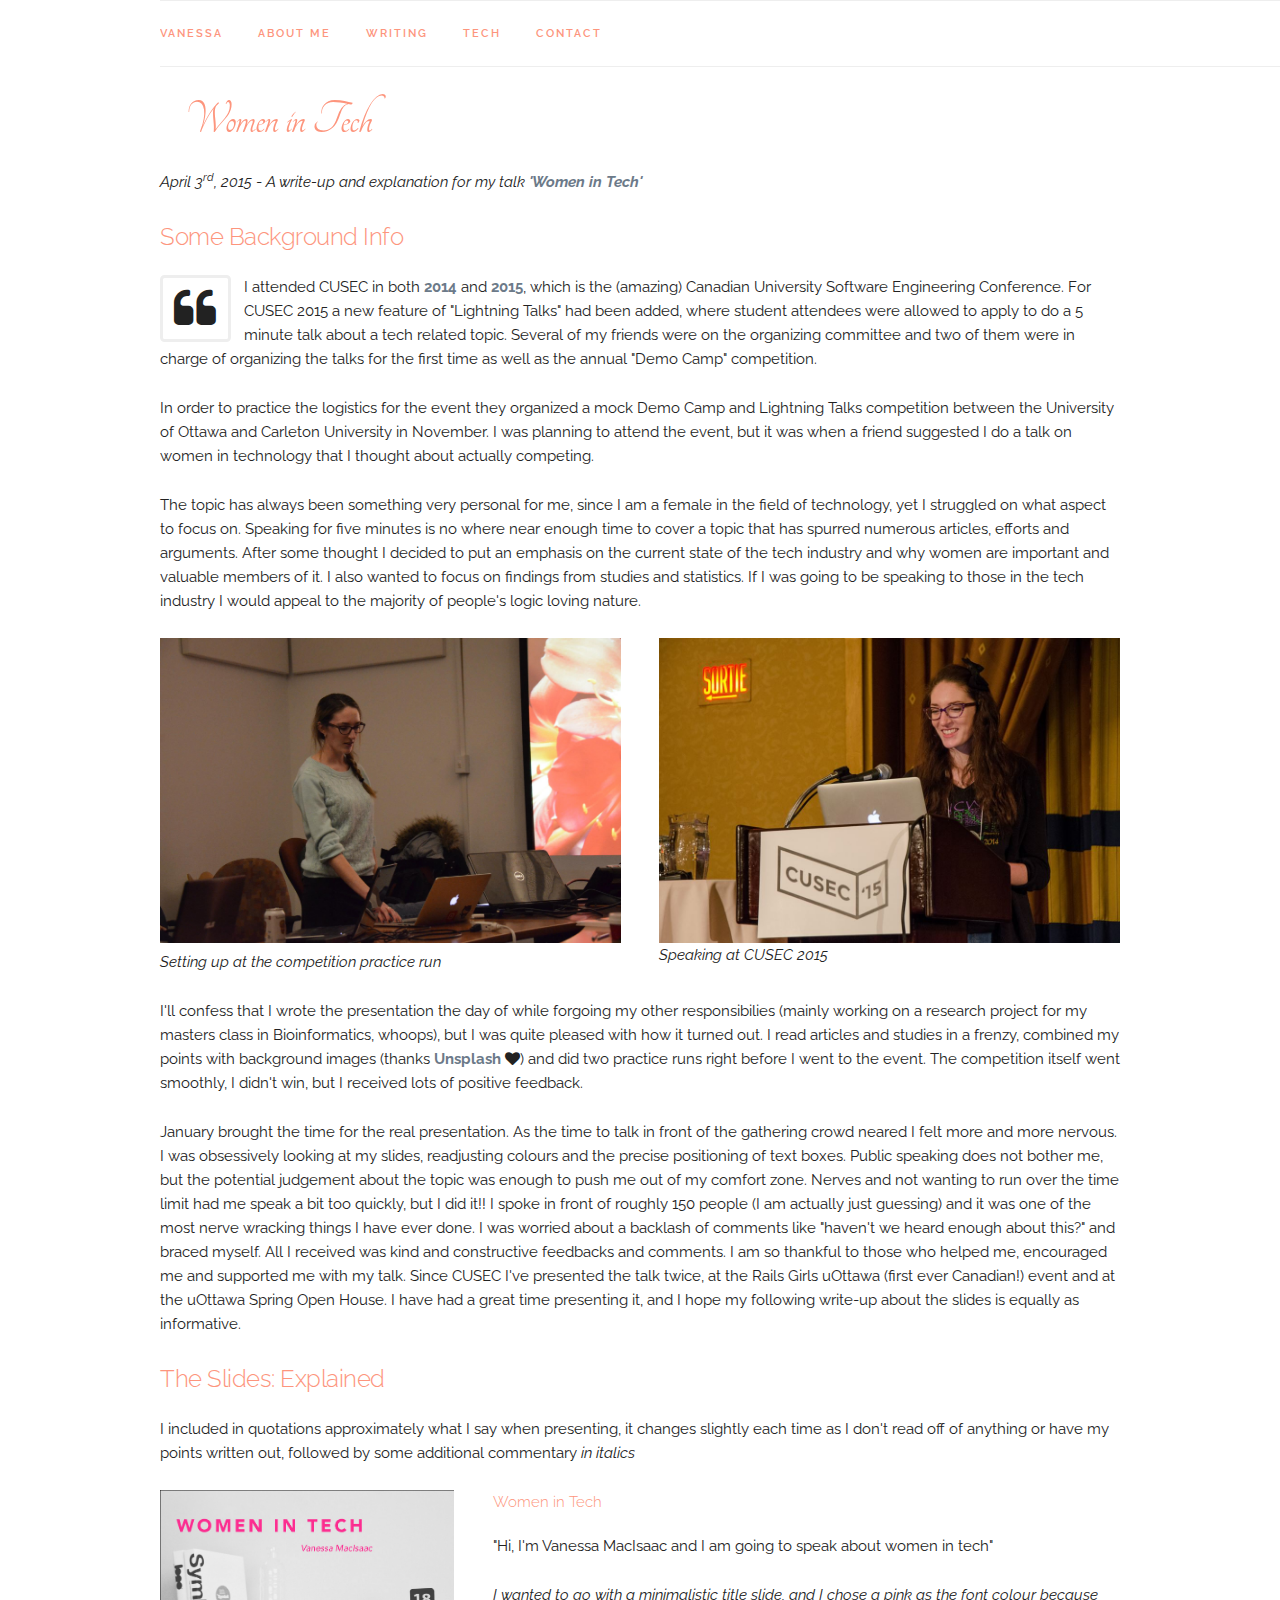
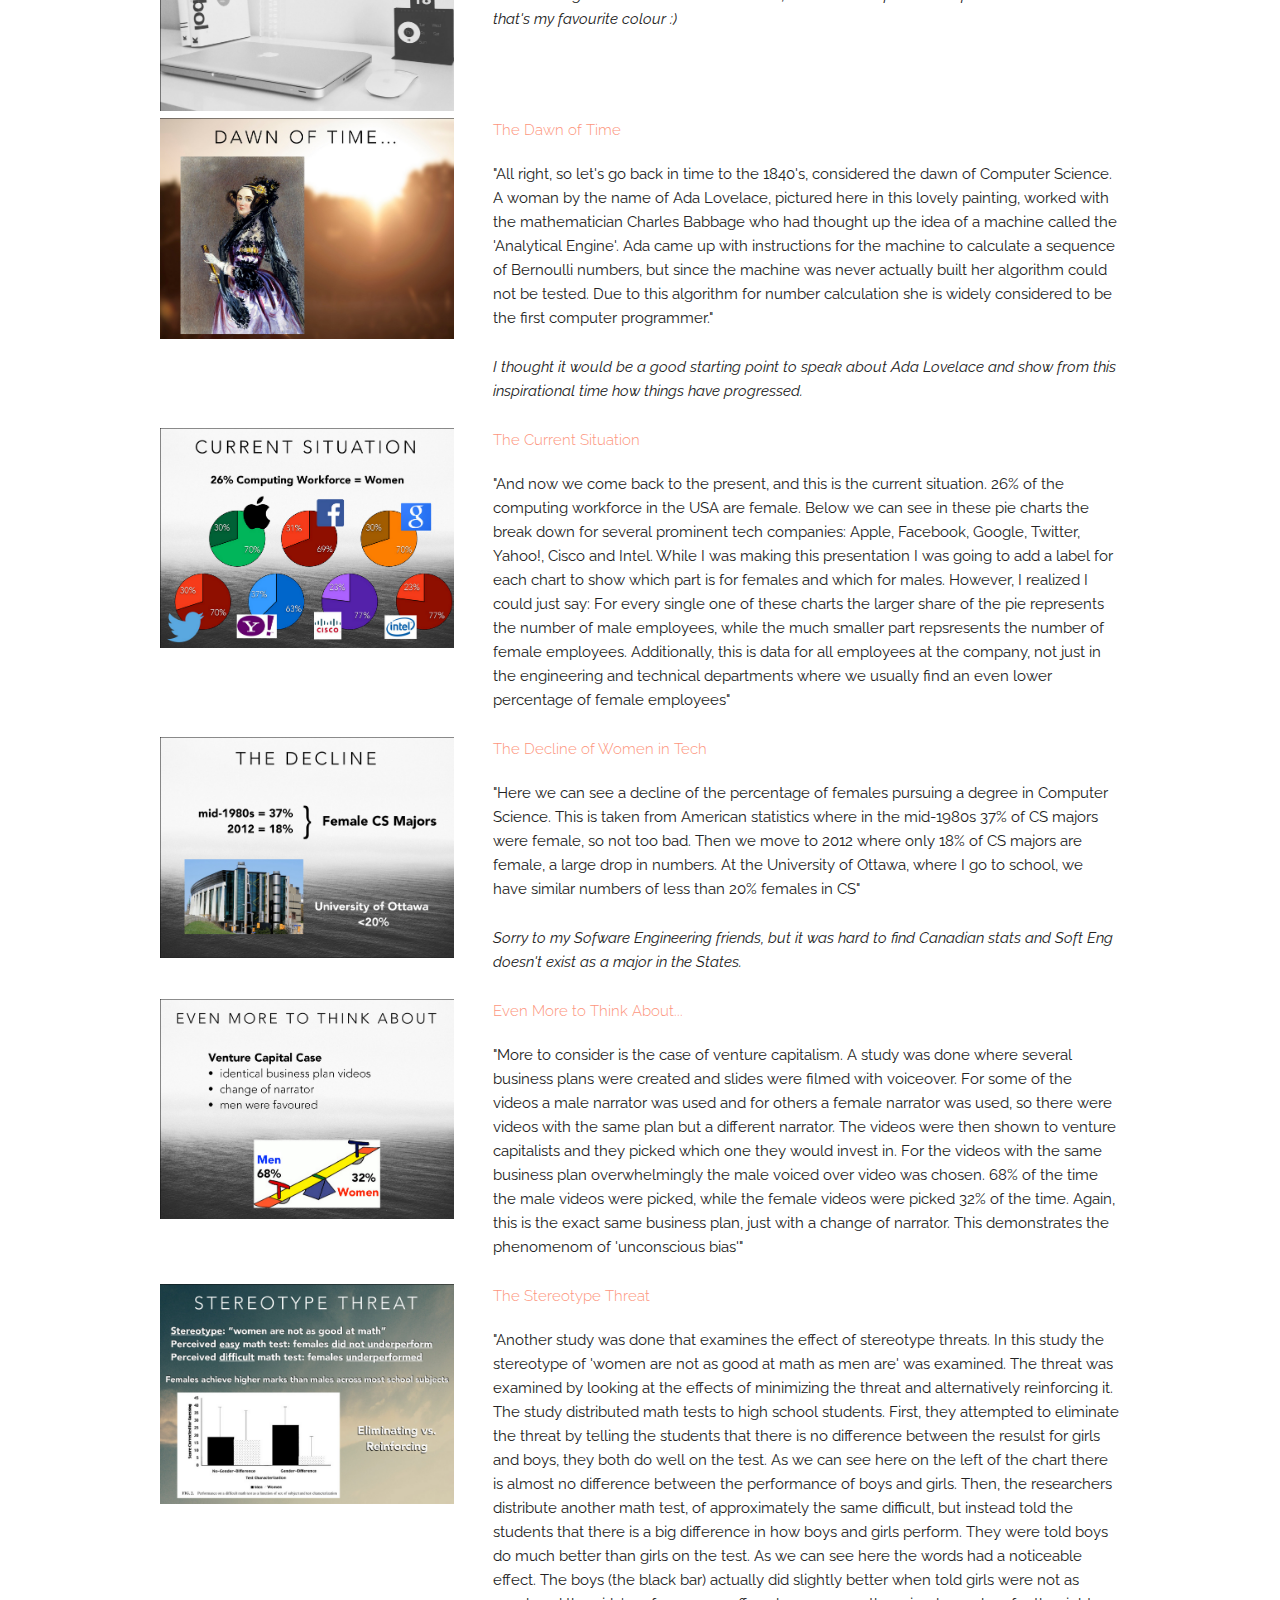
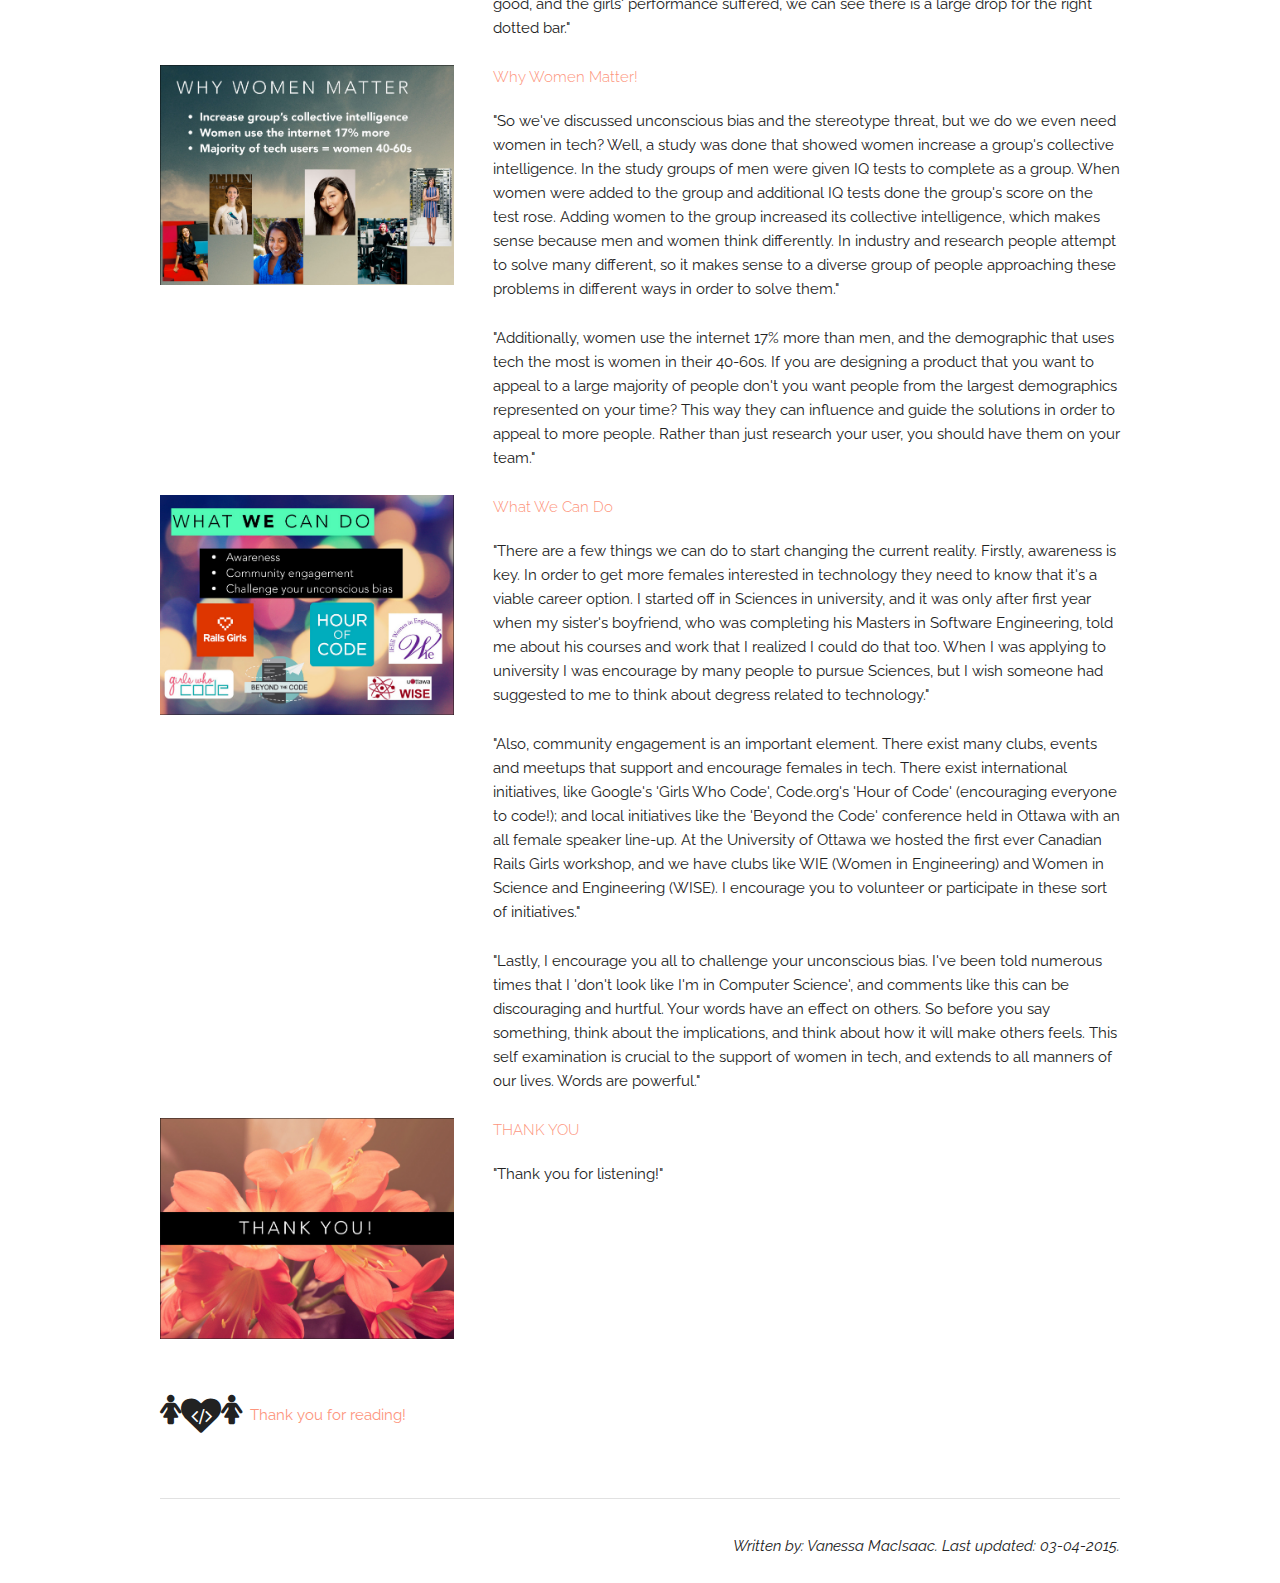
==== wit.html @ 62bf5412 "trying to fix menu links from wit page" ====
<!DOCTYPE html>
<html lang="en">
<head>

  <!-- Basic Page Needs
  –––––––––––––––––––––––––––––––––––––––––––––––––– -->
  <meta charset="utf-8">
  <title>Post: Women in Tech</title>
  <meta name="description" content="Personal website of Vanessa MacIsaac">
  <meta name="author" content="Vanessa MacIsaac">

  <!-- Mobile Specific Metas
  –––––––––––––––––––––––––––––––––––––––––––––––––– -->
  <meta name="viewport" content="width=device-width, initial-scale=1">

  <!-- FONT
  –––––––––––––––––––––––––––––––––––––––––––––––––– -->
  <link href="//fonts.googleapis.com/css?family=Raleway:400,300,600" rel="stylesheet" type="text/css">
  <link rel="stylesheet" type="text/css" href="http://fonts.googleapis.com/css?family=Tangerine">
  <link href="font-awesome/css/font-awesome.min.css" rel="stylesheet" type="text/css">

  <!-- CSS
  –––––––––––––––––––––––––––––––––––––––––––––––––– -->
  <link rel="stylesheet" href="css/normalize.css">
  <link rel="stylesheet" href="css/skeleton.css">
  <link rel="stylesheet" href="css/styles.css">

  <!-- Favicon
  –––––––––––––––––––––––––––––––––––––––––––––––––– -->
  <link rel="icon" type="image/png" href="images/favicon.png">

</head>
<body>

  <!-- Primary Page Layout
  –––––––––––––––––––––––––––––––––––––––––––––––––– -->
  <div class="container">
    <nav class="navbar" class="container">
        <ul class="navbar-list">
          <li class="navbar-item"><a class="navbar-link" href="#Vanessa">Vanessa</a></li>
          <li class="navbar-item"><a class="navbar-link" href="index.html#About-Me">About Me</a></li>
          <li class="navbar-item"><a class="navbar-link" href="index.html#Writing">Writing</a></li>
          <li class="navbar-item"><a class="navbar-link" href="index.html#Tech">Tech</a></li>
          <li class="navbar-item"><a class="navbar-link" href="index.html#Contact">Contact</a></li>
        </ul>
    </nav>

    <div class="container-blog-title" id="Vanessa">
      
      <br><hr>
      <div class="vanessa-text" >
      <h1>Women in Tech &nbsp; </h1>
    </div>
  </div>
  <div>
    <p><i>April 3<sup>rd</sup>, 2015</i> - <i>A write-up and explanation for my talk <b><a href="https://speakerdeck.com/vanessaj/women-in-tech">'Women in Tech'</a></b></i></p>
      <h5 class="lpink">Some Background Info</h5>
      <p><i class="fa fa-quote-left fa-3x pull-left fa-border"></i>I attended  CUSEC in both <b><a href="http://2014.cusec.net/">2014</a></b> and <b><a href="http://2015.cusec.net/">2015</a></b>, which is the (amazing) Canadian University Software Engineering Conference. For CUSEC 2015 a new feature of "Lightning Talks" had been added, where student attendees were allowed to apply to do a 5 minute talk about a tech related topic. Several of my friends were on the organizing committee and two of them were in charge of organizing the talks for the first time as well as the annual "Demo Camp" competition.  
      </p>
      <p>
        In order to practice the logistics for the event they organized a mock Demo Camp and Lightning Talks competition between the University of Ottawa and Carleton University in November. I was planning to attend the event, but it was when a friend suggested I do a talk on women in technology that I thought about actually competing. 
      </p>
      <p>
        The topic has always been something very personal for me, since I am a female in the field of technology, yet I struggled on what aspect to focus on. Speaking for five minutes is no where near enough time to cover a topic that has spurred numerous articles, efforts and arguments. After some thought I decided to put an emphasis on the current state of the tech industry and why women are important and valuable members of it. I also wanted to focus on findings from studies and statistics. If I was going to be speaking to those in the tech industry I would appeal to the majority of people's logic loving nature.
      </p>
      <div class="row">
        <div class="six columns"><img src="images/wit/demo.jpg" alt="Vanessa speaking at Demo Camp Practice run" width="100%"/><p>
          <i>Setting up at the competition practice run</i></p></div>
        <div class="six columns"><img class="u-pull-right" src="images/wit/cusec.jpg" alt="Vanessa speaking at CUSEC 2015" width="100%"/><p><i>Speaking at CUSEC 2015</i></p></div>
      </div>
      <p>
        I'll confess that I wrote the presentation the day of while forgoing my other responsibilies (mainly working on a research project for my masters class in Bioinformatics, whoops), but I was quite pleased with how it turned out. I read articles and studies in a frenzy, combined my points with background images (thanks <b><a href="https://unsplash.com/">Unsplash</a></b> <i class="fa fa-heart"></i>) and did two practice runs right before I went to the event. The competition itself went smoothly, I didn't win, but I received lots of positive feedback.
      </p>
      <p>
        January brought the time for the real presentation. As the time to talk in front of the gathering crowd neared I felt more and more nervous. I was obsessively looking at my slides, readjusting colours and the precise positioning of text boxes. Public speaking does not bother me, but the potential judgement about the topic was enough to push me out of my comfort zone. Nerves and not wanting to run over the time limit had me speak a bit too quickly, but I did it!! I spoke in front of roughly 150 people (I am actually just guessing) and it was one of the most nerve wracking things I have ever done. I was worried about a backlash of comments like "haven't we heard enough about this?" and braced myself. All I received was kind and constructive feedbacks and comments. I am so thankful to those who helped me, encouraged me and supported me with my talk. Since CUSEC I've presented the talk twice, at the Rails Girls uOttawa (first ever Canadian!) event and at the uOttawa Spring Open House. I have had a great time presenting it, and I hope my following write-up about the slides is equally as informative.   
      </p>
      
      <h5 class="lpink">The Slides: Explained</h5>
      <p>I included in quotations approximately what I say when presenting, it changes slightly each time as I don't read off of anything or have my points written out, followed by some additional commentary <i>in italics</i></p>
      <div class="row">
        <div class="four columns"><img src="images/wit/slide-1.png" alt="Title Slide" width="100%"/></div>
        <div class="eight columns">
          <h6 class="lpink">Women in Tech</h6>
          <p>"Hi, I'm Vanessa MacIsaac and I am going to speak about women in tech"</p>
          <p><i>I wanted to go with a minimalistic title slide, and I chose a pink as the font colour because that's my favourite colour :)</i></p>
        </div>
      </div>

      <div class="row">
        <div class="four columns"><img src="images/wit/slide-2.png" alt="Ada Lovelace in front of a sunrise" width="100%"/></div>
        <div class="eight columns">
          <h6 class="lpink">The Dawn of Time</h6>
          <p>"All right, so let's go back in time to the 1840's, considered the dawn of Computer Science. A woman by the name of Ada Lovelace, pictured here in this lovely painting, worked with the mathematician Charles Babbage who had thought up the idea of a machine called the 'Analytical Engine'. Ada came up with instructions for the machine to calculate a sequence of Bernoulli numbers, but since the machine was never actually built her algorithm could not be tested. Due to this algorithm for number calculation she is widely considered to be the first computer programmer."</p>
          <p><i>I thought it would be a good starting point to speak about Ada Lovelace and show from this inspirational time how things have progressed.</i></p>
        </div>
      </div>

      <div class="row">
        <div class="four columns"><img src="images/wit/slide-3.png" alt="The Current Situation of Women in Tech" width="100%"/></div>
        <div class="eight columns">
          <h6 class="lpink">The Current Situation</h6>
          <p>"And now we come back to the present, and this is the current situation. 26% of the computing workforce in the USA are female. Below we can see in these pie charts the break down for several prominent tech companies: Apple, Facebook, Google, Twitter, Yahoo!, Cisco and Intel. While I was making this presentation I was going to add a label for each chart to show which part is for females and which for males. However, I realized I could just say: For every single one of these charts the larger share of the pie represents the number of male employees, while the much smaller part repsresents the number of female employees. Additionally, this is data for all employees at the company, not just in the engineering and technical departments where we usually find an even lower percentage of female employees"</p>
        </div>
      </div>

      <div class="row">
        <div class="four columns"><img src="images/wit/slide-4.png" alt="The Decline of Women in Tech" width="100%"/></div>
        <div class="eight columns">
          <h6 class="lpink">The Decline of Women in Tech</h6>
          <p>"Here we can see a decline of the percentage of females pursuing a degree in Computer Science. This is taken from American statistics where in the mid-1980s 37% of CS majors were female, so not too bad. Then we move to 2012 where only 18% of CS majors are female, a large drop in numbers. At the University of Ottawa, where I go to school, we have similar numbers of less than 20% females in CS"</p>
          <p><i>Sorry to my Sofware Engineering friends, but it was hard to find Canadian stats and Soft Eng doesn't exist as a major in the States.</i></p>
        </div>
      </div>

      <div class="row">
        <div class="four columns"><img src="images/wit/slide-5.png" alt="Even More to Think About: Venture Capitalism" width="100%"/></div>
        <div class="eight columns">
          <h6 class="lpink">Even More to Think About...</h6>
          <p>"More to consider is the case of venture capitalism. A study was done where several business plans were created and slides were filmed with voiceover. For some of the videos a male narrator was used and for others a female narrator was used, so there were videos with the same plan but a different narrator. The videos were then shown to venture capitalists and they picked which one they would invest in. For the videos with the same business plan overwhelmingly the male voiced over video was chosen. 68% of the time the male videos were picked, while the female videos were picked 32% of the time. Again, this is the exact same business plan, just with a change of narrator. This demonstrates the phenomenom of 'unconscious bias'"</p>
        </div>
      </div>

      <div class="row">
        <div class="four columns"><img src="images/wit/slide-6.png" alt="Stereotype Threat Study" width="100%"/></div>
        <div class="eight columns">
          <h6 class="lpink">The Stereotype Threat</h6>
          <p>"Another study was done that examines the effect of stereotype threats. In this study the stereotype of 'women are not as good at math as men are' was examined. The threat was examined by looking at the effects of minimizing the threat and alternatively reinforcing it. The study distributed math tests to high school students. First, they attempted to eliminate the threat by telling the students that there is no difference between the resulst for girls and boys, they both do well on the test. As we can see here on the left of the chart there is almost no difference between the performance of boys and girls. Then, the researchers distribute another math test, of approximately the same difficult, but instead told the students that there is a big difference in how boys and girls perform. They were told boys do much better than girls on the test. As we can see here the words had a noticeable effect. The boys (the black bar) actually did slightly better when told girls were not as good, and the girls' performance suffered, we can see there is a large drop for the right dotted bar."</p>
        </div>
      </div>

      <div class="row">
        <div class="four columns"><img src="images/wit/slide-7.png" alt="Why Women Matter" width="100%"/></div>
        <div class="eight columns">
          <h6 class="lpink">Why Women Matter!</h6>
          <p>"So we've discussed unconscious bias and the stereotype threat, but we do we even need women in tech? Well, a study was done that showed women increase a group's collective intelligence. In the study groups of men were given IQ tests to complete as a group. When women were added to the group and additional IQ tests done the group's score on the test rose. Adding women to the group increased its collective intelligence, which makes sense because men and women think differently. In industry and research people attempt to solve many different, so it makes sense to a diverse group of people approaching these problems in different ways in order to solve them."</p>
          <p>"Additionally, women use the internet 17% more than men, and the demographic that uses tech the most is women in their 40-60s. If you are designing a product that you want to appeal to a large majority of people don't you want people from the largest demographics represented on your time? This way they can influence and guide the solutions in order to appeal to more people. Rather than just research your user, you should have them on your team."</p>
        </div>
      </div>

      <div class="row">
        <div class="four columns"><img src="images/wit/slide-8.png" alt="What We Can Do" width="100%"/></div>
        <div class="eight columns">
          <h6 class="lpink">What We Can Do</h6>
          <p>"There are a few things we can do to start changing the current reality. Firstly, awareness is key. In order to get more females interested in technology they need to know that it's a viable career option. I started off in Sciences in university, and it was only after first year when my sister's boyfriend, who was completing his Masters in Software Engineering, told me about his courses and work that I realized I could do that too. When I was applying to university I was encourage by many people to pursue Sciences, but I wish someone had suggested to me to think about degress related to technology."</p>
          <p>"Also, community engagement is an important element. There exist many clubs, events and meetups that support and encourage females in tech. There exist international initiatives, like Google's 'Girls Who Code', Code.org's 'Hour of Code' (encouraging everyone to code!); and local initiatives like the 'Beyond the Code' conference held in Ottawa with an all female speaker line-up. At the University of Ottawa we hosted the first ever Canadian Rails Girls workshop, and we have clubs like WIE (Women in Engineering) and Women in Science and Engineering (WISE). I encourage you to volunteer or participate in these sort of initiatives."</p>
          <p>"Lastly, I encourage you all to challenge your unconscious bias. I've been told numerous times that I 'don't look like I'm in Computer Science', and comments like this can be discouraging and hurtful. Your words have an effect on others. So before you say something, think about the implications, and think about how it will make others feels. This self examination is crucial to the support of women in tech, and extends to all manners of our lives. Words are powerful."</p>
        </div>
      </div>

      <div class="row">
        <div class="four columns"><img src="images/wit/slide-9.png" alt="Title Slide" width="100%"/></div>
        <div class="eight columns">
          <h6 class="lpink">THANK YOU</h6>
          <p>"Thank you for listening!"</p>
        </div>
      </div>
    </div>
    <p>&nbsp;</p>
    <div class="u-pull-left">
    <p><i class="fa fa-female fa-2x"></i><span class="fa-stack fa-lg">
      <i class="fa fa-heart fa-stack-2x"></i>
      <i class="fa fa-code fa-stack-1x fa-inverse"></i>
    </span><i class="fa fa-female fa-2x"></i>
    &nbsp;<span class="lpink">Thank you for reading!</span>
    
  </p></div>

  <p>&nbsp;</p><p>&nbsp;</p>
  <hr>

    <div class="u-pull-right">
        <p><i>Written by: Vanessa MacIsaac. Last updated: 03-04-2015.</i></p>
    </div>
  </div>

<!-- End Document
  –––––––––––––––––––––––––––––––––––––––––––––––––– -->
</body>
</html>
---- css/skeleton.css ----
/*
* Skeleton V2.0.4
* Copyright 2014, Dave Gamache
* www.getskeleton.com
* Free to use under the MIT license.
* http://www.opensource.org/licenses/mit-license.php
* 12/29/2014
*/


/* Table of contents
––––––––––––––––––––––––––––––––––––––––––––––––––
- Grid
- Base Styles
- Typography
- Links
- Buttons
- Forms
- Lists
- Code
- Tables
- Spacing
- Utilities
- Clearing
- Media Queries
*/


/* Grid
–––––––––––––––––––––––––––––––––––––––––––––––––– */
.container {
  position: relative;
  width: 100%;
  max-width: 960px;
  margin: 0 auto;
  padding: 0 20px;
  box-sizing: border-box; }
.column,
.columns {
  width: 100%;
  float: left;
  box-sizing: border-box; }

/* For devices larger than 400px */
@media (min-width: 400px) {
  .container {
    width: 85%;
    padding: 0; }
}

/* For devices larger than 550px */
@media (min-width: 550px) {
  .container {
    width: 80%; }
  .column,
  .columns {
    margin-left: 4%; }
  .column:first-child,
  .columns:first-child {
    margin-left: 0; }

  .one.column,
  .one.columns                    { width: 4.66666666667%; }
  .two.columns                    { width: 13.3333333333%; }
  .three.columns                  { width: 22%;            }
  .four.columns                   { width: 30.6666666667%; }
  .five.columns                   { width: 39.3333333333%; }
  .six.columns                    { width: 48%;            }
  .seven.columns                  { width: 56.6666666667%; }
  .eight.columns                  { width: 65.3333333333%; }
  .nine.columns                   { width: 74.0%;          }
  .ten.columns                    { width: 82.6666666667%; }
  .eleven.columns                 { width: 91.3333333333%; }
  .twelve.columns                 { width: 100%; margin-left: 0; }

  .one-third.column               { width: 30.6666666667%; }
  .two-thirds.column              { width: 65.3333333333%; }

  .one-half.column                { width: 48%; }

  /* Offsets */
  .offset-by-one.column,
  .offset-by-one.columns          { margin-left: 8.66666666667%; }
  .offset-by-two.column,
  .offset-by-two.columns          { margin-left: 17.3333333333%; }
  .offset-by-three.column,
  .offset-by-three.columns        { margin-left: 26%;            }
  .offset-by-four.column,
  .offset-by-four.columns         { margin-left: 34.6666666667%; }
  .offset-by-five.column,
  .offset-by-five.columns         { margin-left: 43.3333333333%; }
  .offset-by-six.column,
  .offset-by-six.columns          { margin-left: 52%;            }
  .offset-by-seven.column,
  .offset-by-seven.columns        { margin-left: 60.6666666667%; }
  .offset-by-eight.column,
  .offset-by-eight.columns        { margin-left: 69.3333333333%; }
  .offset-by-nine.column,
  .offset-by-nine.columns         { margin-left: 78.0%;          }
  .offset-by-ten.column,
  .offset-by-ten.columns          { margin-left: 86.6666666667%; }
  .offset-by-eleven.column,
  .offset-by-eleven.columns       { margin-left: 95.3333333333%; }

  .offset-by-one-third.column,
  .offset-by-one-third.columns    { margin-left: 34.6666666667%; }
  .offset-by-two-thirds.column,
  .offset-by-two-thirds.columns   { margin-left: 69.3333333333%; }

  .offset-by-one-half.column,
  .offset-by-one-half.columns     { margin-left: 52%; }

}


/* Base Styles
–––––––––––––––––––––––––––––––––––––––––––––––––– */
/* NOTE
html is set to 62.5% so that all the REM measurements throughout Skeleton
are based on 10px sizing. So basically 1.5rem = 15px :) */
html {
  font-size: 62.5%; }
body {
  font-size: 1.5em; /* currently ems cause chrome bug misinterpreting rems on body element */
  line-height: 1.6;
  font-weight: 400;
  font-family: "Raleway", "HelveticaNeue", "Helvetica Neue", Helvetica, Arial, sans-serif;
  color: #222; }


/* Typography
–––––––––––––––––––––––––––––––––––––––––––––––––– */
h1, h2, h3, h4, h5, h6 {
  margin-top: 0;
  margin-bottom: 2rem;
  font-weight: 300; }
h1 { font-size: 4.0rem; line-height: 1.2;  letter-spacing: -.1rem;}
h2 { font-size: 3.6rem; line-height: 1.25; letter-spacing: -.1rem; }
h3 { font-size: 3.0rem; line-height: 1.3;  letter-spacing: -.1rem; }
h4 { font-size: 2.4rem; line-height: 1.35; letter-spacing: -.08rem; }
h5 { font-size: 1.8rem; line-height: 1.5;  letter-spacing: -.05rem; }
h6 { font-size: 1.5rem; line-height: 1.6;  letter-spacing: 0; }

/* Larger than phablet */
@media (min-width: 550px) {
  h1 { font-size: 5.0rem; }
  h2 { font-size: 4.2rem; }
  h3 { font-size: 3.6rem; }
  h4 { font-size: 3.0rem; }
  h5 { font-size: 2.4rem; }
  h6 { font-size: 1.5rem; }
}

p {
  margin-top: 0; }


/* Links
–––––––––––––––––––––––––––––––––––––––––––––––––– */
a {
  text-decoration: none;
  color: #6C7A89; }
a:hover {
  color: #0FA0CE;
  /*color: #0FA0CE;*/ }



/* Buttons
–––––––––––––––––––––––––––––––––––––––––––––––––– */
.button,
button,
input[type="submit"],
input[type="reset"],
input[type="button"] {
  display: inline-block;
  height: 38px;
  padding: 0 30px;
  color: #555;
  text-align: center;
  font-size: 11px;
  font-weight: 600;
  line-height: 38px;
  letter-spacing: .1rem;
  text-transform: uppercase;
  text-decoration: none;
  white-space: nowrap;
  background-color: transparent;
  border-radius: 4px;
  border: 1px solid #bbb;
  cursor: pointer;
  box-sizing: border-box; }
.button:hover,
button:hover,
input[type="submit"]:hover,
input[type="reset"]:hover,
input[type="button"]:hover,
.button:focus,
button:focus,
input[type="submit"]:focus,
input[type="reset"]:focus,
input[type="button"]:focus {
  color: #333;
  border-color: #888;
  outline: 0; }
.button.button-primary,
button.button-primary,
input[type="submit"].button-primary,
input[type="reset"].button-primary,
input[type="button"].button-primary {
  color: #FFF;
  background-color: #33C3F0;
  border-color: #33C3F0; }
.button.button-primary:hover,
button.button-primary:hover,
input[type="submit"].button-primary:hover,
input[type="reset"].button-primary:hover,
input[type="button"].button-primary:hover,
.button.button-primary:focus,
button.button-primary:focus,
input[type="submit"].button-primary:focus,
input[type="reset"].button-primary:focus,
input[type="button"].button-primary:focus {
  color: #FFF;
  background-color: #1EAEDB;
  border-color: #1EAEDB; }


/* Forms
–––––––––––––––––––––––––––––––––––––––––––––––––– */
input[type="email"],
input[type="number"],
input[type="search"],
input[type="text"],
input[type="tel"],
input[type="url"],
input[type="password"],
textarea,
select {
  height: 38px;
  padding: 6px 10px; /* The 6px vertically centers text on FF, ignored by Webkit */
  background-color: #fff;
  border: 1px solid #D1D1D1;
  border-radius: 4px;
  box-shadow: none;
  box-sizing: border-box; }
/* Removes awkward default styles on some inputs for iOS */
input[type="email"],
input[type="number"],
input[type="search"],
input[type="text"],
input[type="tel"],
input[type="url"],
input[type="password"],
textarea {
  -webkit-appearance: none;
     -moz-appearance: none;
          appearance: none; }
textarea {
  min-height: 65px;
  padding-top: 6px;
  padding-bottom: 6px; }
input[type="email"]:focus,
input[type="number"]:focus,
input[type="search"]:focus,
input[type="text"]:focus,
input[type="tel"]:focus,
input[type="url"]:focus,
input[type="password"]:focus,
textarea:focus,
select:focus {
  border: 1px solid #33C3F0;
  outline: 0; }
label,
legend {
  display: block;
  margin-bottom: .5rem;
  font-weight: 600; }
fieldset {
  padding: 0;
  border-width: 0; }
input[type="checkbox"],
input[type="radio"] {
  display: inline; }
label > .label-body {
  display: inline-block;
  margin-left: .5rem;
  font-weight: normal; }


/* Lists
–––––––––––––––––––––––––––––––––––––––––––––––––– */
ul {
  list-style: circle inside; }
ol {
  list-style: decimal inside; }
ol, ul {
  padding-left: 0;
  margin-top: 0; }
ul ul,
ul ol,
ol ol,
ol ul {
  margin: 1.5rem 0 1.5rem 3rem;
  font-size: 90%; }
li {
  margin-bottom: 1rem; }


/* Code
–––––––––––––––––––––––––––––––––––––––––––––––––– */
code {
  padding: .2rem .5rem;
  margin: 0 .2rem;
  font-size: 90%;
  white-space: nowrap;
  background: #F1F1F1;
  border: 1px solid #E1E1E1;
  border-radius: 4px; }
pre > code {
  display: block;
  padding: 1rem 1.5rem;
  white-space: pre; }


/* Tables
–––––––––––––––––––––––––––––––––––––––––––––––––– */
th,
td {
  padding: 12px 15px;
  text-align: left;
  border-bottom: 1px solid #E1E1E1; }
th:first-child,
td:first-child {
  padding-left: 0; }
th:last-child,
td:last-child {
  padding-right: 0; }


/* Spacing
–––––––––––––––––––––––––––––––––––––––––––––––––– */
button,
.button {
  margin-bottom: 1rem; }
input,
textarea,
select,
fieldset {
  margin-bottom: 1.5rem; }
pre,
blockquote,
dl,
figure,
table,
p,
ul,
ol,
form {
  margin-bottom: 2.5rem; }


/* Utilities
–––––––––––––––––––––––––––––––––––––––––––––––––– */
.u-full-width {
  width: 100%;
  box-sizing: border-box; }
.u-max-full-width {
  max-width: 100%;
  box-sizing: border-box; }
.u-pull-right {
  float: right; }
.u-pull-left {
  float: left; }


/* Misc
–––––––––––––––––––––––––––––––––––––––––––––––––– */
hr {
  margin-top: 3rem;
  margin-bottom: 3.5rem;
  border-width: 0;
  border-top: 1px solid #E1E1E1; }


/* Clearing
–––––––––––––––––––––––––––––––––––––––––––––––––– */

/* Self Clearing Goodness */
.container:after,
.row:after,
.u-cf {
  content: "";
  display: table;
  clear: both; }


/* Media Queries
–––––––––––––––––––––––––––––––––––––––––––––––––– */
/*
Note: The best way to structure the use of media queries is to create the queries
near the relevant code. For example, if you wanted to change the styles for buttons
on small devices, paste the mobile query code up in the buttons section and style it
there.
*/


/* Larger than mobile */
@media (min-width: 400px) {}

/* Larger than phablet (also point when grid becomes active) */
@media (min-width: 550px) {}

/* Larger than tablet */
@media (min-width: 750px) {}

/* Larger than desktop */
@media (min-width: 1000px) {}

/* Larger than Desktop HD */
@media (min-width: 1200px) {}
---- css/styles.css ----
/*
  Light pink = #FCE3E3
  Light yellow = #FDEFD4
  Dark Pink = #F07070
  Dark Yellow = #F8C25A
*/
.navbar-list a {
  text-decoration: none;
  color: #fd957d; 
}
.navbar-list a:hover {
  color: #f53558; 
}
.vanessa-text a{
  text-decoration: none;
  color: #fd957d;
}
.vanessa-text a:hover{
  color:#f53558;
}
.vanessa-text{
  font-family: "Tangerine", Arial, Serif;
  margin-left: 25px;
  color: #fd957d;
  margin-bottom: 0px;
}
.lpink{
  color: #fd957d;
}
.container-vanessa{
  border-bottom: 1px solid #eee;
}

.container-text p{
  margin-bottom: 5px;
}

@media (min-width:1px){
  .container-text{
    margin: 5px 2px 15px 2px;
    color: white;
  }
  .container-text ul{
    margin-left: 1px;
  }

  .container-pink{
    border: solid;
    border-radius: 20px;
    border-color: #F07070;
    padding: 5px;
    margin: 5px 0px;
    background-color: #F07070;
  }

  .container-yellow{
    border: solid;
    border-radius: 20px;
    border-color: #F8C25A;
    padding: 5px;
    margin-top: 10px;
    margin-bottom: 10px;
    background-color: #F8C25A;
  }
}

@media (min-width: 400px){
  .container-text ul{
    margin-left: 55px;
  }
  .container-text{
    margin: 5px 2px 15px 2px;
    color: white;
  }
}


/* Larger than phone */
@media (min-width: 550px) {
  .container-text ul{
    margin-left: 55px;
  }
  .container-text{
    margin: 5px 55px 15px 55px;
    color: white;
  }

  .container-pink{
    border: solid;
    border-radius: 20px;
    border-color: #F07070;
    padding: 5px;
    margin: 20px 25px;
    background-color: #F07070;
  }

  .container-yellow{
    border: solid;
    border-radius: 20px;
    border-color: #F8C25A;
    padding: 5px;
    margin: 20px 25px;
    background-color: #F8C25A;
  }

  .header {
    margin-top: 18rem; }
  .value-props {
    margin-top: 9rem;
    margin-bottom: 7rem; }
  .value-img {
    margin-bottom: 1rem; }
  .example-grid .column,
  .example-grid .columns {
    margin-bottom: 1.5rem; }
  .docs-section {
    padding: 6rem 0; }
  .example-send-yourself-copy {
    float: right;
    margin-top: 12px; }
  .example-screenshot-wrapper {
    position: absolute;
    width: 48%;
    height: 100%;
    left: 0;
    max-height: none; }
}

/* Larger than tablet */
@media (min-width: 750px) {
  /* Navbar */
  .navbar + .docs-section {
    border-top-width: 0; }
  .navbar,
  .navbar-spacer {
    display: block;
    width: 100%;
    height: 6.5rem;
    background: #fff;
    z-index: 99;
    border-top: 1px solid #eee;
    border-bottom: 1px solid #eee; }
  .navbar-spacer {
    display: none; }
  .navbar > .container {
    width: 100%; }
  .navbar-list {
    list-style: none;
    margin-bottom: 0; }
  .navbar-item {
    position: relative;
    float: left;
    margin-bottom: 0; }
    .navbar{
      position: fixed;
    }
  .navbar-link {
    text-transform: uppercase;
    font-size: 11px;
    font-weight: 600;
    letter-spacing: .2rem;
    margin-right: 35px;
    text-decoration: none;
    line-height: 6.5rem;
    color: #fd957d; }
  .navbar-link.active {
    color: #f53558; }
  .has-docked-nav .navbar {
    position: fixed;
    top: 0;
    left: 0; }
  .has-docked-nav .navbar-spacer {
    display: block; }
  /* Re-overiding the width 100% declaration to match size of % based container */
  .has-docked-nav .navbar > .container {
    width: 80%; }
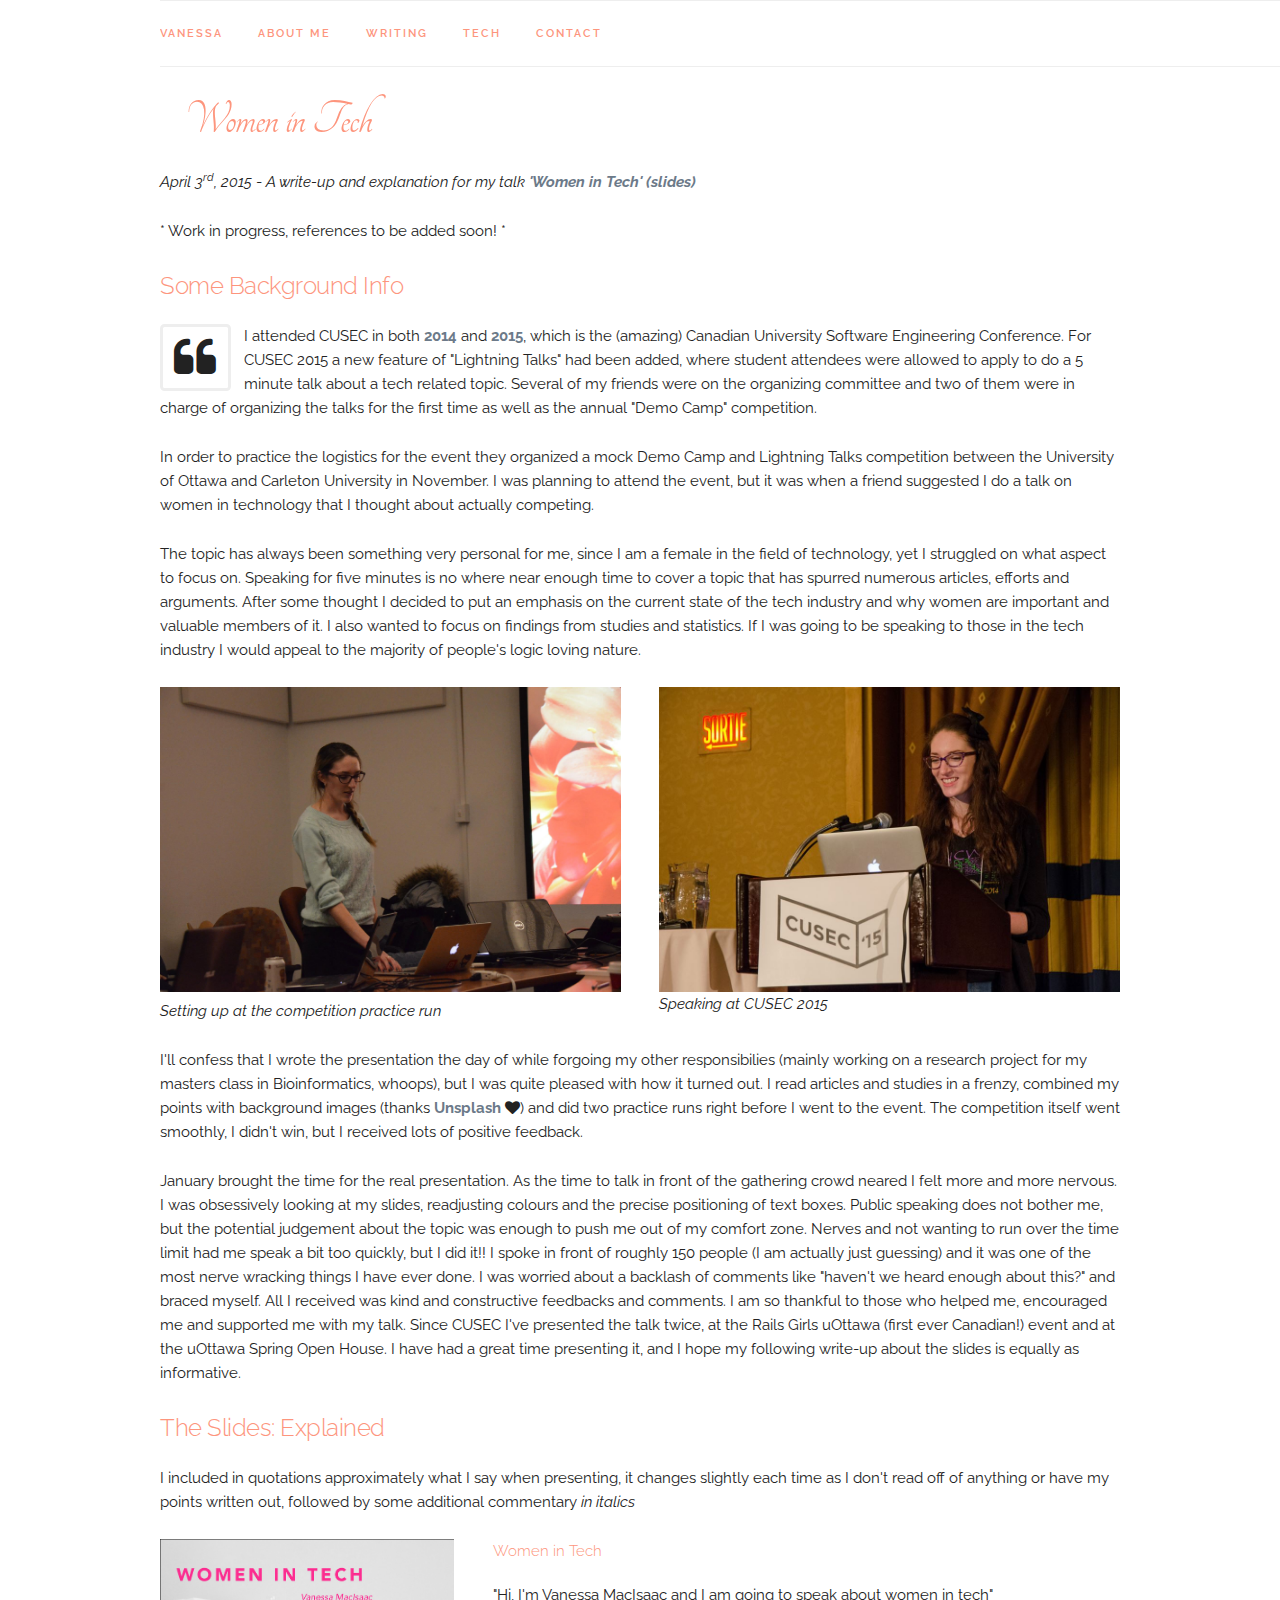
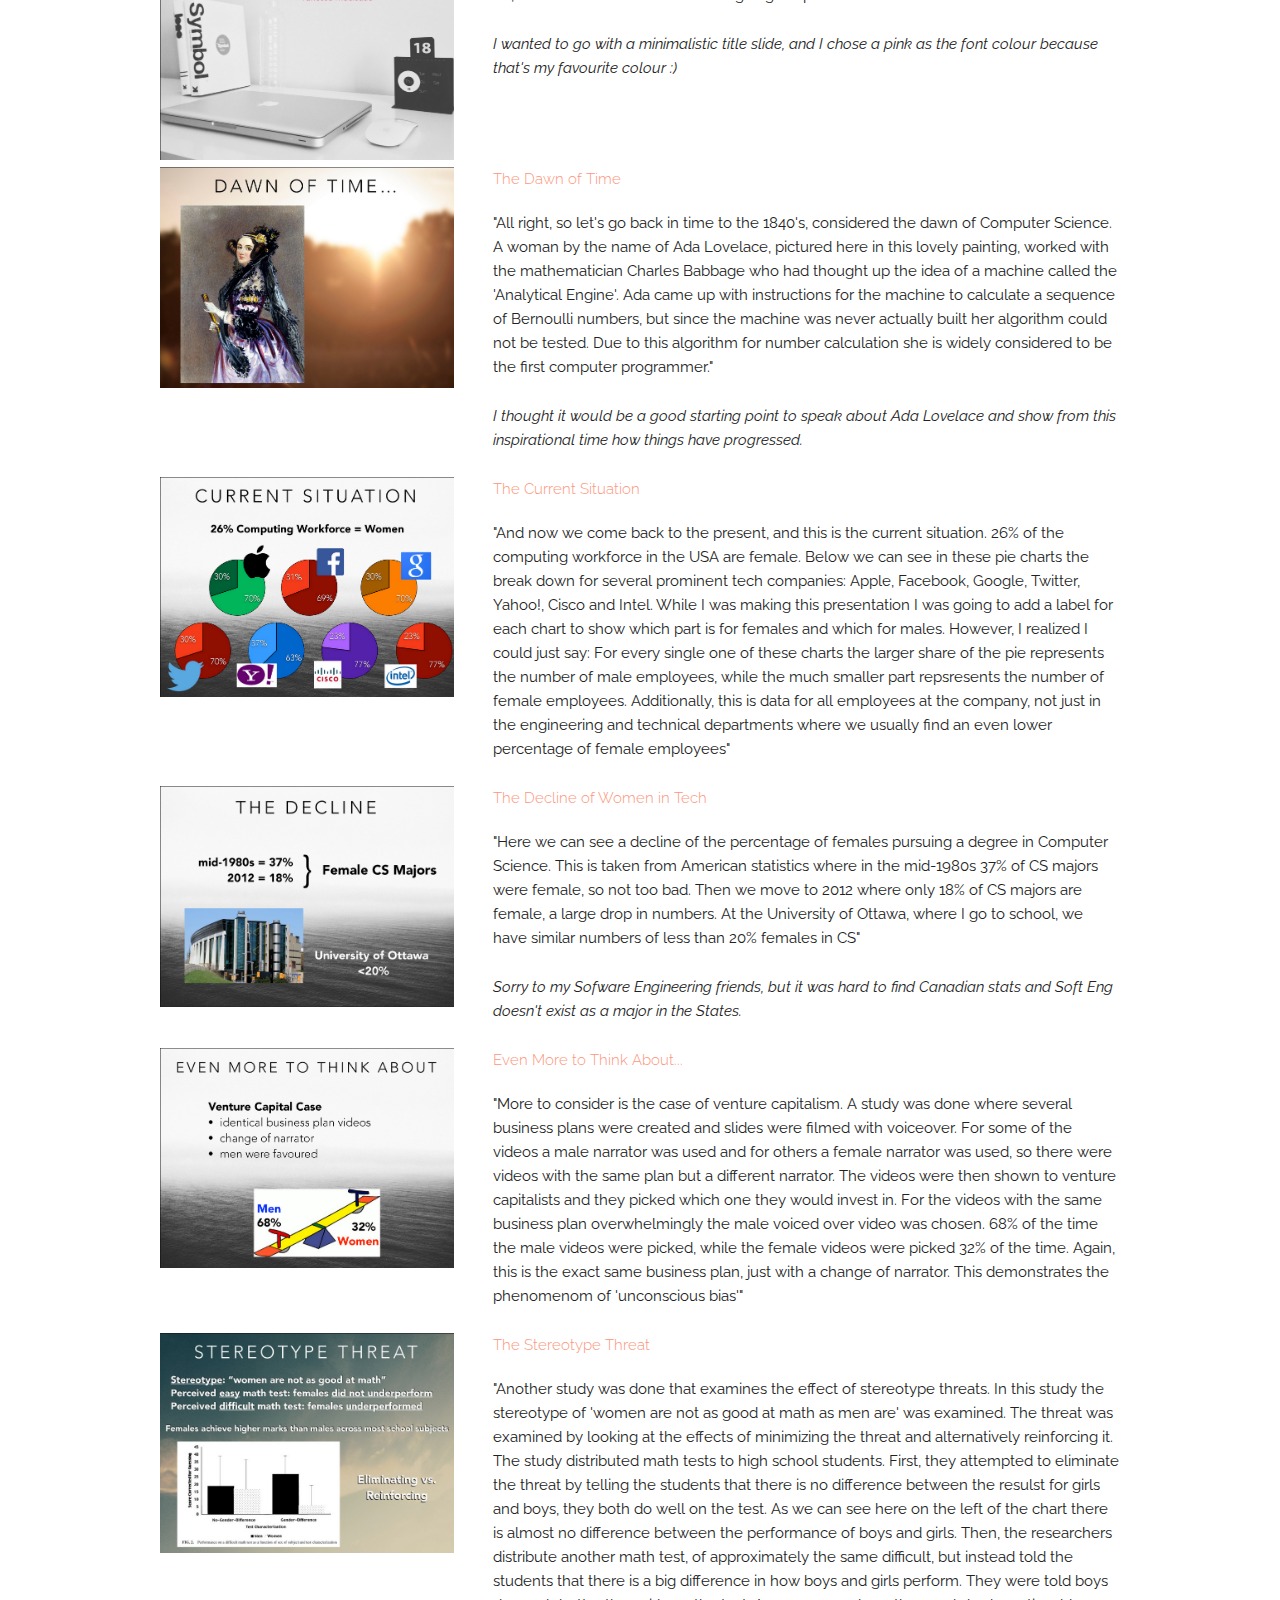
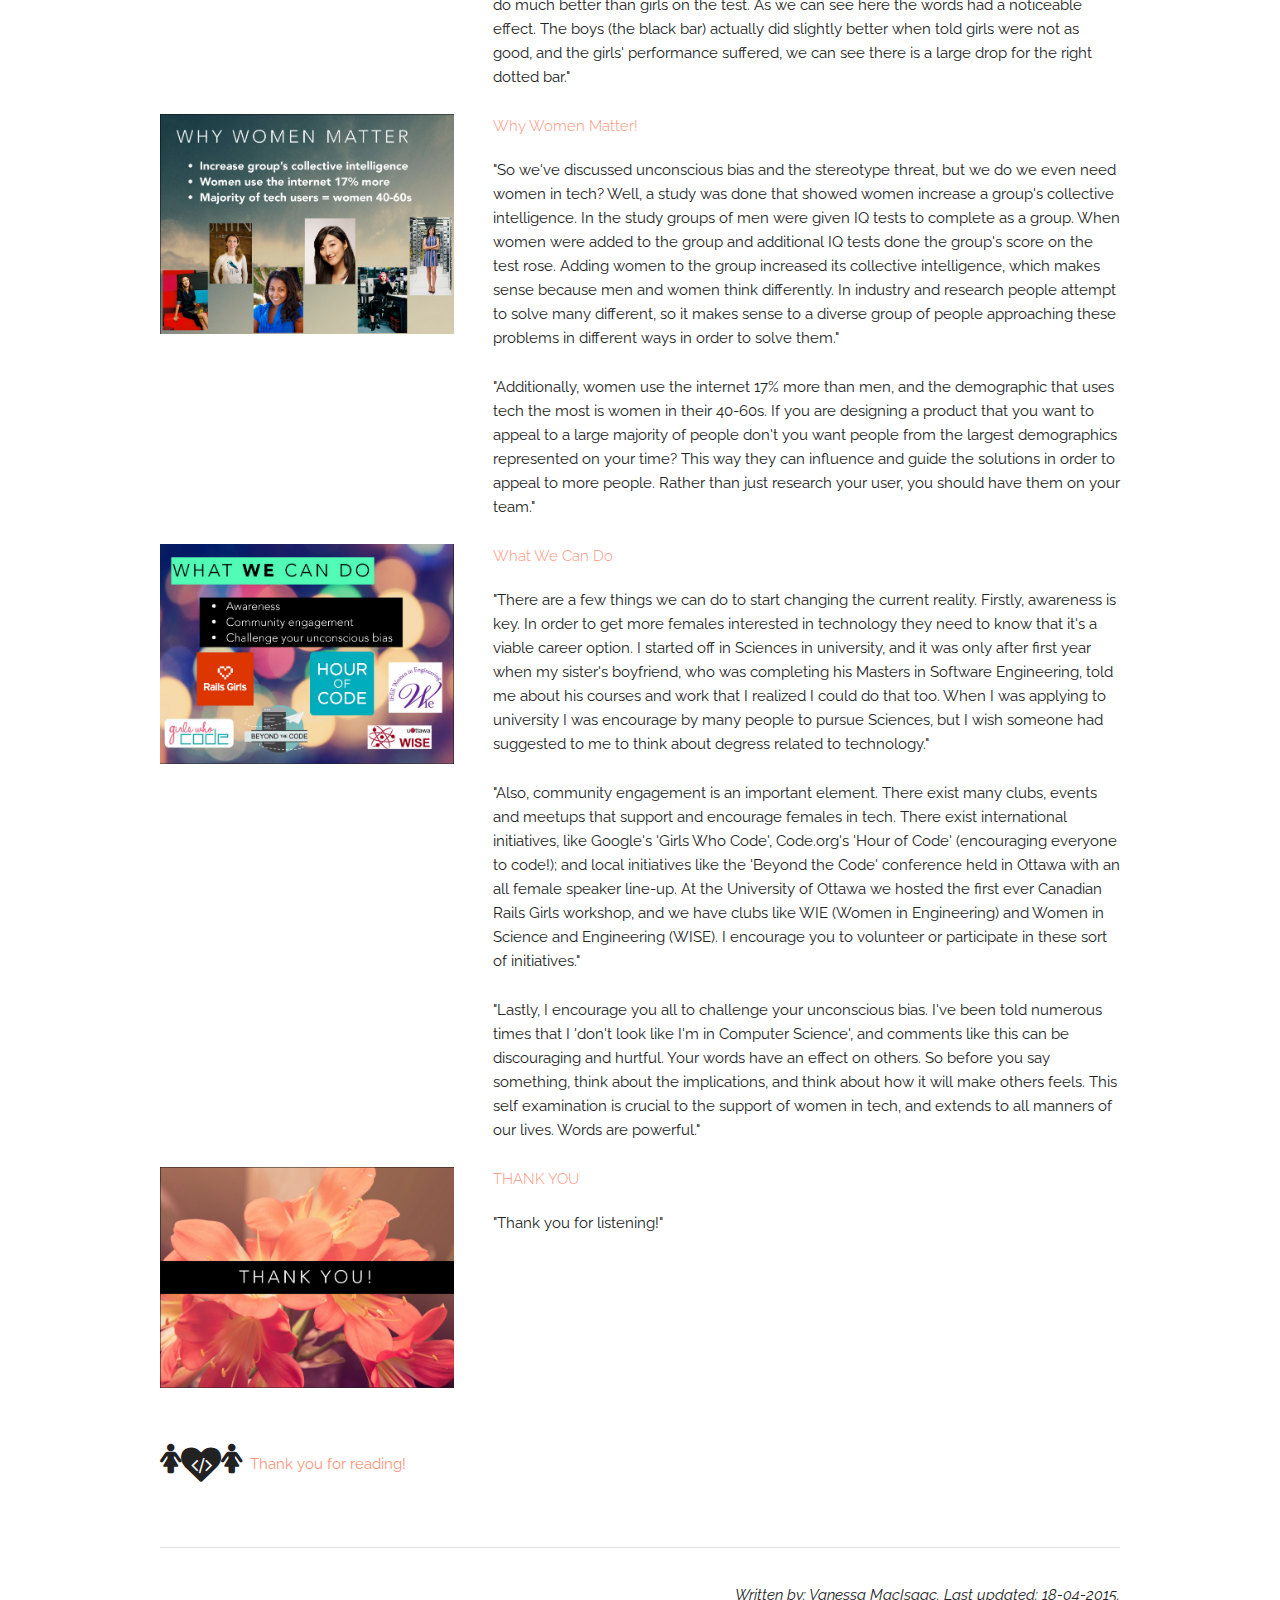
==== commit d07cc081: "specifying slide link, references to be added note" ====
--- a/wit.html
+++ b/wit.html
@@ -37,7 +37,7 @@
   <div class="container">
     <nav class="navbar" class="container">
         <ul class="navbar-list">
-          <li class="navbar-item"><a class="navbar-link" href="#Vanessa">Vanessa</a></li>
+          <li class="navbar-item"><a class="navbar-link" href="index.html#Vanessa">Vanessa</a></li>
           <li class="navbar-item"><a class="navbar-link" href="index.html#About-Me">About Me</a></li>
           <li class="navbar-item"><a class="navbar-link" href="index.html#Writing">Writing</a></li>
           <li class="navbar-item"><a class="navbar-link" href="index.html#Tech">Tech</a></li>
@@ -53,7 +53,8 @@
     </div>
   </div>
   <div>
-    <p><i>April 3<sup>rd</sup>, 2015</i> - <i>A write-up and explanation for my talk <b><a href="https://speakerdeck.com/vanessaj/women-in-tech">'Women in Tech'</a></b></i></p>
+    <p><i>April 3<sup>rd</sup>, 2015</i> - <i>A write-up and explanation for my talk <b><a href="https://speakerdeck.com/vanessaj/women-in-tech">'Women in Tech' (slides)</a></b></i></p>
+    <p>* Work in progress, references to be added soon! *</p>
       <h5 class="lpink">Some Background Info</h5>
       <p><i class="fa fa-quote-left fa-3x pull-left fa-border"></i>I attended  CUSEC in both <b><a href="http://2014.cusec.net/">2014</a></b> and <b><a href="http://2015.cusec.net/">2015</a></b>, which is the (amazing) Canadian University Software Engineering Conference. For CUSEC 2015 a new feature of "Lightning Talks" had been added, where student attendees were allowed to apply to do a 5 minute talk about a tech related topic. Several of my friends were on the organizing committee and two of them were in charge of organizing the talks for the first time as well as the annual "Demo Camp" competition.  
       </p>
@@ -169,7 +170,7 @@
   <hr>
 
     <div class="u-pull-right">
-        <p><i>Written by: Vanessa MacIsaac. Last updated: 03-04-2015.</i></p>
+        <p><i>Written by: Vanessa MacIsaac. Last updated: 18-04-2015.</i></p>
     </div>
   </div>
 
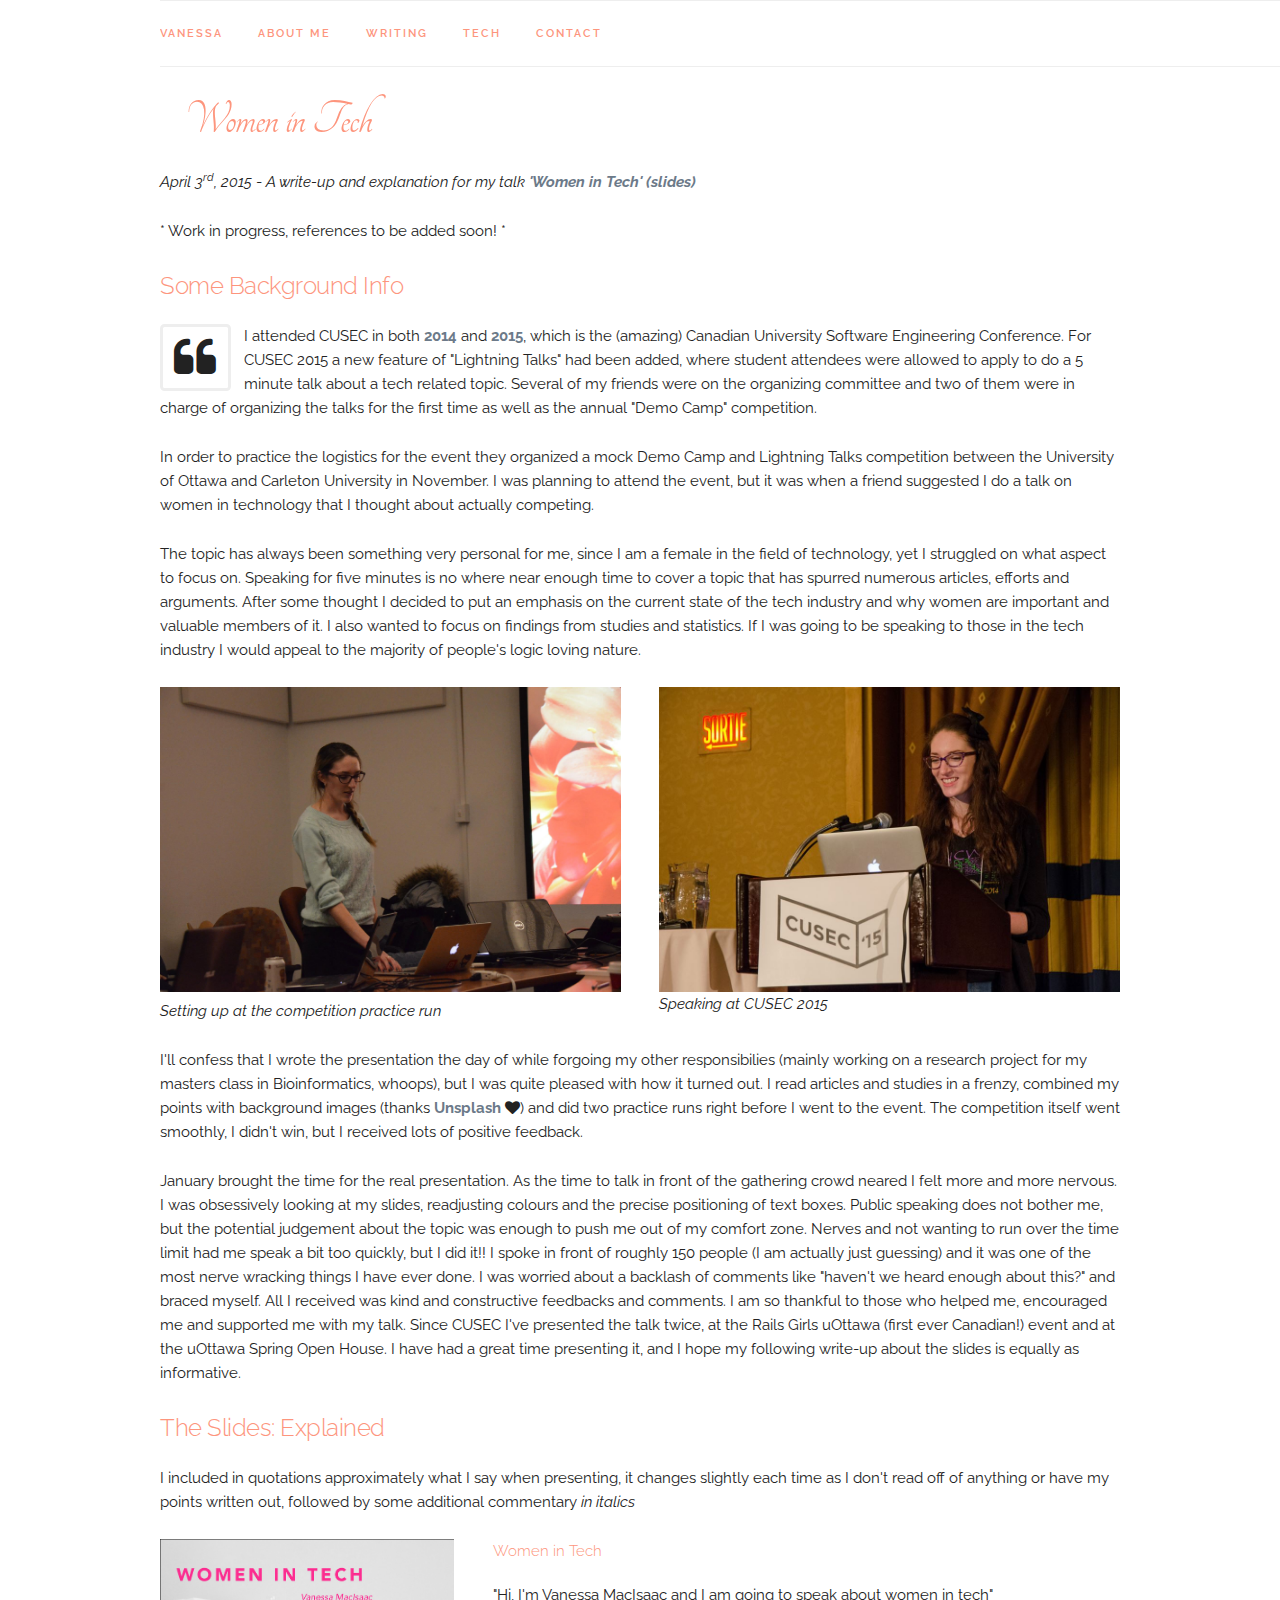
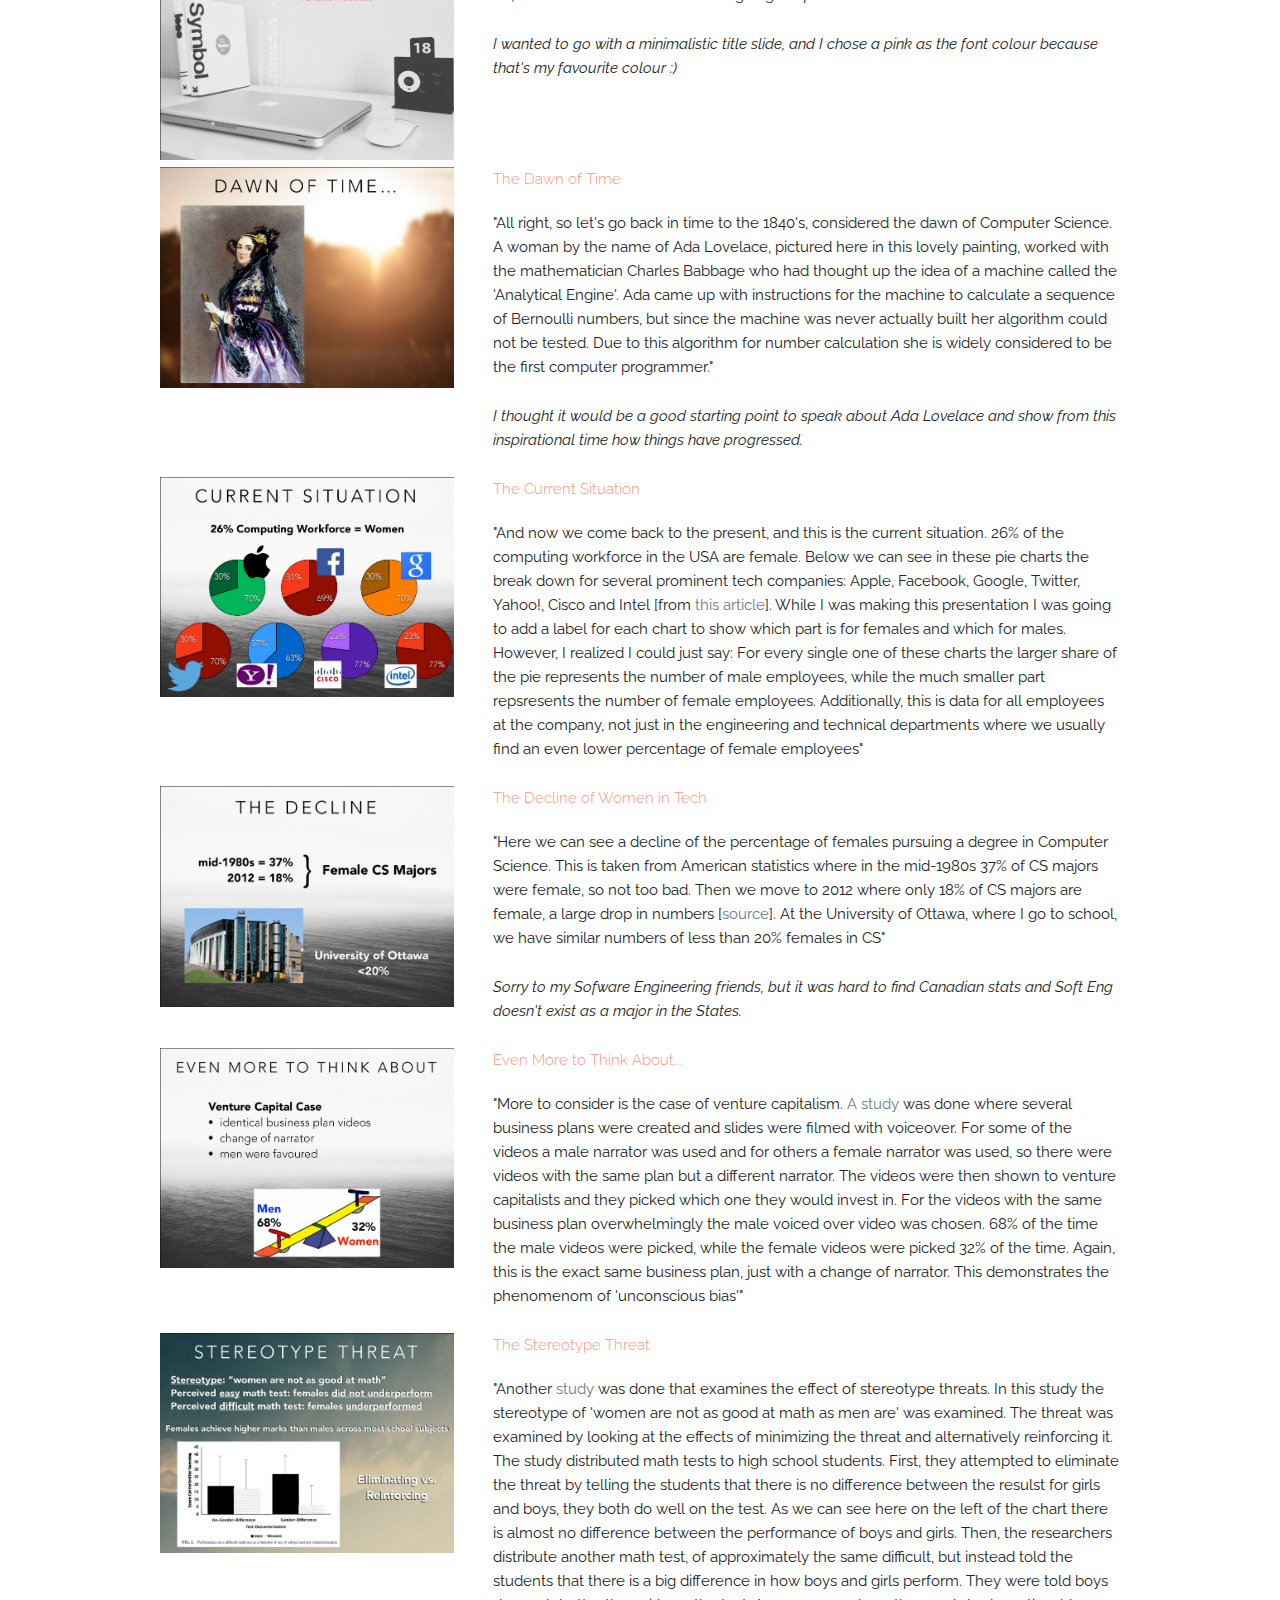
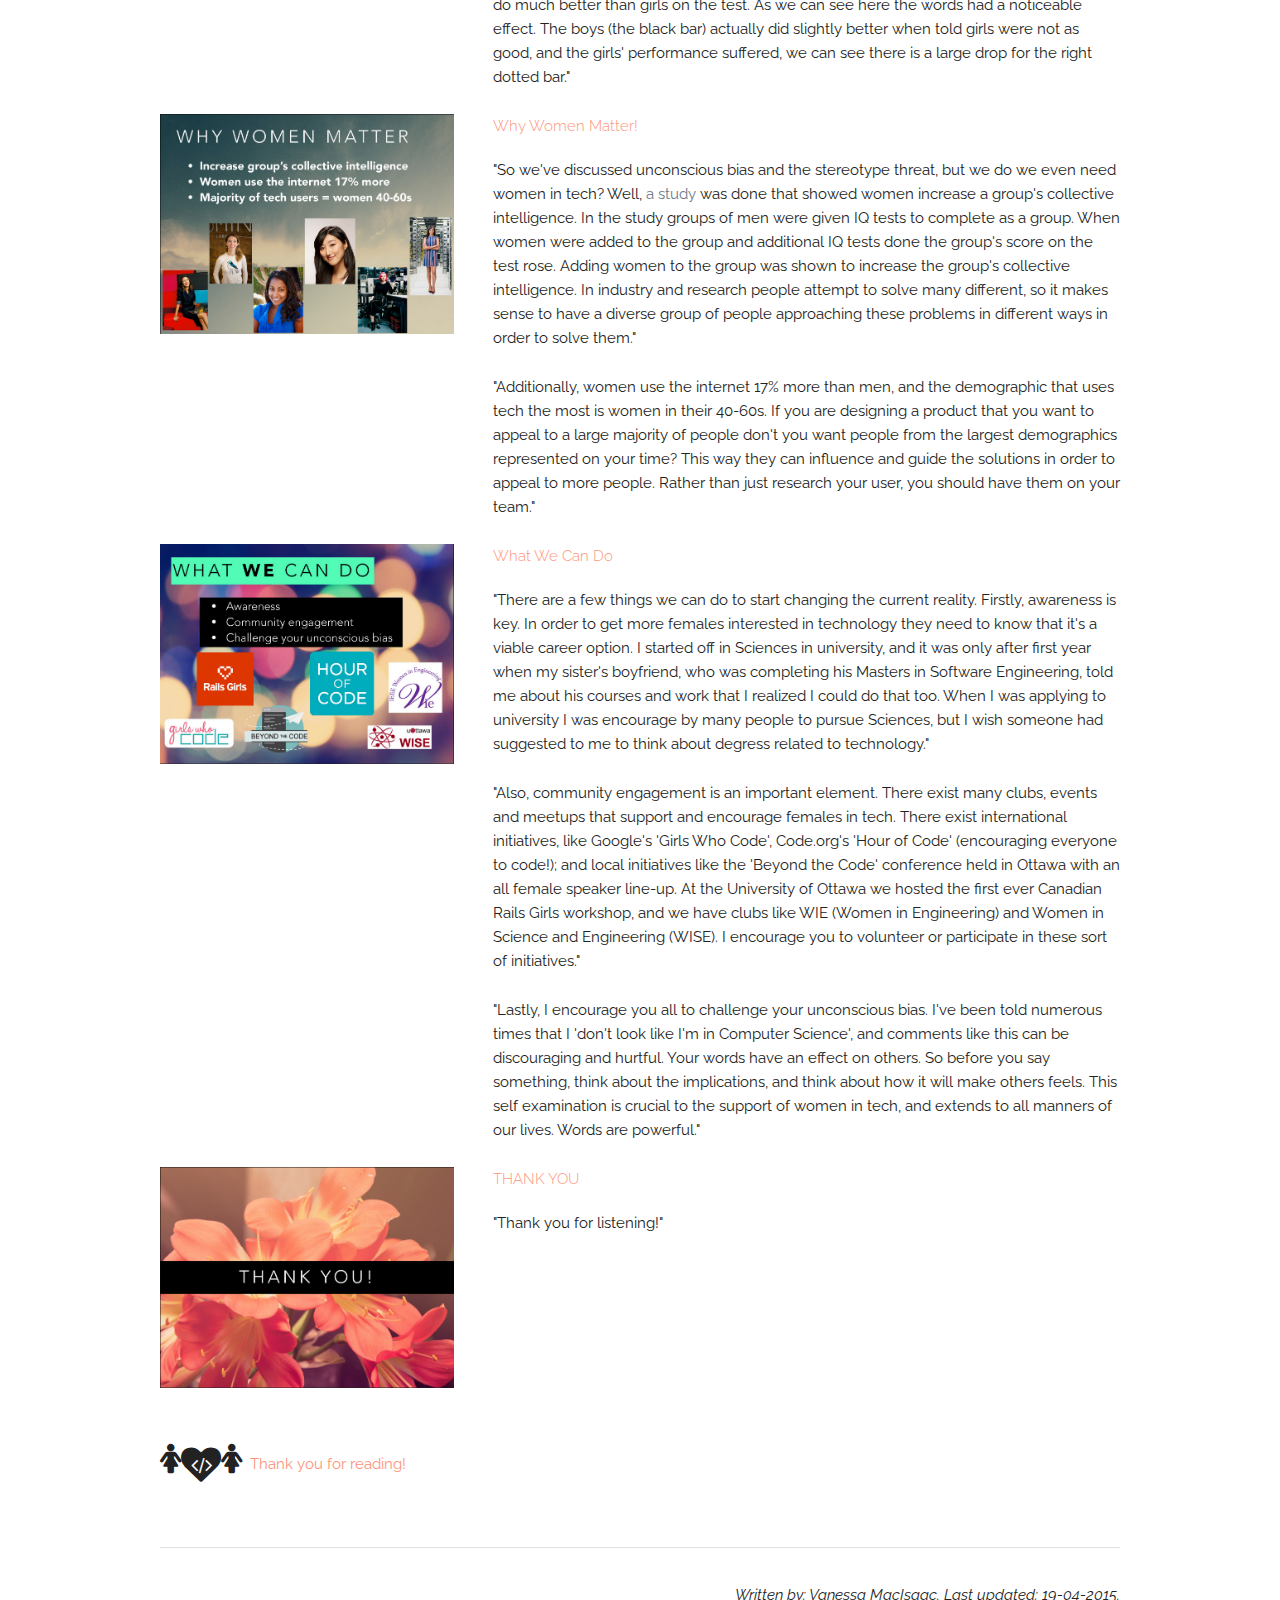
==== commit 19728d5e: "adding some references" ====
--- a/wit.html
+++ b/wit.html
@@ -100,7 +100,7 @@
         <div class="four columns"><img src="images/wit/slide-3.png" alt="The Current Situation of Women in Tech" width="100%"/></div>
         <div class="eight columns">
           <h6 class="lpink">The Current Situation</h6>
-          <p>"And now we come back to the present, and this is the current situation. 26% of the computing workforce in the USA are female. Below we can see in these pie charts the break down for several prominent tech companies: Apple, Facebook, Google, Twitter, Yahoo!, Cisco and Intel. While I was making this presentation I was going to add a label for each chart to show which part is for females and which for males. However, I realized I could just say: For every single one of these charts the larger share of the pie represents the number of male employees, while the much smaller part repsresents the number of female employees. Additionally, this is data for all employees at the company, not just in the engineering and technical departments where we usually find an even lower percentage of female employees"</p>
+          <p>"And now we come back to the present, and this is the current situation. 26% of the computing workforce in the USA are female. Below we can see in these pie charts the break down for several prominent tech companies: Apple, Facebook, Google, Twitter, Yahoo!, Cisco and Intel [from <a href="http://fortune.com/2014/08/29/how-tech-companies-compare-in-employee-diversity/">this article</a>]. While I was making this presentation I was going to add a label for each chart to show which part is for females and which for males. However, I realized I could just say: For every single one of these charts the larger share of the pie represents the number of male employees, while the much smaller part repsresents the number of female employees. Additionally, this is data for all employees at the company, not just in the engineering and technical departments where we usually find an even lower percentage of female employees"</p>
         </div>
       </div>
 
@@ -108,7 +108,7 @@
         <div class="four columns"><img src="images/wit/slide-4.png" alt="The Decline of Women in Tech" width="100%"/></div>
         <div class="eight columns">
           <h6 class="lpink">The Decline of Women in Tech</h6>
-          <p>"Here we can see a decline of the percentage of females pursuing a degree in Computer Science. This is taken from American statistics where in the mid-1980s 37% of CS majors were female, so not too bad. Then we move to 2012 where only 18% of CS majors are female, a large drop in numbers. At the University of Ottawa, where I go to school, we have similar numbers of less than 20% females in CS"</p>
+          <p>"Here we can see a decline of the percentage of females pursuing a degree in Computer Science. This is taken from American statistics where in the mid-1980s 37% of CS majors were female, so not too bad. Then we move to 2012 where only 18% of CS majors are female, a large drop in numbers [<a href="http://www.ncwit.org/sites/default/files/resources/btn_02282014web.pdf">source</a>]. At the University of Ottawa, where I go to school, we have similar numbers of less than 20% females in CS"</p>
           <p><i>Sorry to my Sofware Engineering friends, but it was hard to find Canadian stats and Soft Eng doesn't exist as a major in the States.</i></p>
         </div>
       </div>
@@ -117,7 +117,7 @@
         <div class="four columns"><img src="images/wit/slide-5.png" alt="Even More to Think About: Venture Capitalism" width="100%"/></div>
         <div class="eight columns">
           <h6 class="lpink">Even More to Think About...</h6>
-          <p>"More to consider is the case of venture capitalism. A study was done where several business plans were created and slides were filmed with voiceover. For some of the videos a male narrator was used and for others a female narrator was used, so there were videos with the same plan but a different narrator. The videos were then shown to venture capitalists and they picked which one they would invest in. For the videos with the same business plan overwhelmingly the male voiced over video was chosen. 68% of the time the male videos were picked, while the female videos were picked 32% of the time. Again, this is the exact same business plan, just with a change of narrator. This demonstrates the phenomenom of 'unconscious bias'"</p>
+          <p>"More to consider is the case of venture capitalism. <a href="http://newsoffice.mit.edu/2014/study-says-attractive-men-fare-best-in-gaining-venture-capital">A study</a> was done where several business plans were created and slides were filmed with voiceover. For some of the videos a male narrator was used and for others a female narrator was used, so there were videos with the same plan but a different narrator. The videos were then shown to venture capitalists and they picked which one they would invest in. For the videos with the same business plan overwhelmingly the male voiced over video was chosen. 68% of the time the male videos were picked, while the female videos were picked 32% of the time. Again, this is the exact same business plan, just with a change of narrator. This demonstrates the phenomenom of 'unconscious bias'"</p>
         </div>
       </div>
 
@@ -125,7 +125,7 @@
         <div class="four columns"><img src="images/wit/slide-6.png" alt="Stereotype Threat Study" width="100%"/></div>
         <div class="eight columns">
           <h6 class="lpink">The Stereotype Threat</h6>
-          <p>"Another study was done that examines the effect of stereotype threats. In this study the stereotype of 'women are not as good at math as men are' was examined. The threat was examined by looking at the effects of minimizing the threat and alternatively reinforcing it. The study distributed math tests to high school students. First, they attempted to eliminate the threat by telling the students that there is no difference between the resulst for girls and boys, they both do well on the test. As we can see here on the left of the chart there is almost no difference between the performance of boys and girls. Then, the researchers distribute another math test, of approximately the same difficult, but instead told the students that there is a big difference in how boys and girls perform. They were told boys do much better than girls on the test. As we can see here the words had a noticeable effect. The boys (the black bar) actually did slightly better when told girls were not as good, and the girls' performance suffered, we can see there is a large drop for the right dotted bar."</p>
+          <p>"Another <a href="http://citeseerx.ist.psu.edu/viewdoc/download?doi=10.1.1.370.3979&rep=rep1&type=pdf">study</a> was done that examines the effect of stereotype threats. In this study the stereotype of 'women are not as good at math as men are' was examined. The threat was examined by looking at the effects of minimizing the threat and alternatively reinforcing it. The study distributed math tests to high school students. First, they attempted to eliminate the threat by telling the students that there is no difference between the resulst for girls and boys, they both do well on the test. As we can see here on the left of the chart there is almost no difference between the performance of boys and girls. Then, the researchers distribute another math test, of approximately the same difficult, but instead told the students that there is a big difference in how boys and girls perform. They were told boys do much better than girls on the test. As we can see here the words had a noticeable effect. The boys (the black bar) actually did slightly better when told girls were not as good, and the girls' performance suffered, we can see there is a large drop for the right dotted bar."</p>
         </div>
       </div>
 
@@ -133,7 +133,7 @@
         <div class="four columns"><img src="images/wit/slide-7.png" alt="Why Women Matter" width="100%"/></div>
         <div class="eight columns">
           <h6 class="lpink">Why Women Matter!</h6>
-          <p>"So we've discussed unconscious bias and the stereotype threat, but we do we even need women in tech? Well, a study was done that showed women increase a group's collective intelligence. In the study groups of men were given IQ tests to complete as a group. When women were added to the group and additional IQ tests done the group's score on the test rose. Adding women to the group increased its collective intelligence, which makes sense because men and women think differently. In industry and research people attempt to solve many different, so it makes sense to a diverse group of people approaching these problems in different ways in order to solve them."</p>
+          <p>"So we've discussed unconscious bias and the stereotype threat, but we do we even need women in tech? Well,<a href="https://hbr.org/2011/06/defend-your-research-what-makes-a-team-smarter-more-women/ar/1"> a study</a> was done that showed women increase a group's collective intelligence. In the study groups of men were given IQ tests to complete as a group. When women were added to the group and additional IQ tests done the group's score on the test rose. Adding women to the group was shown to increase the group's collective intelligence. In industry and research people attempt to solve many different, so it makes sense to have a diverse group of people approaching these problems in different ways in order to solve them."</p>
           <p>"Additionally, women use the internet 17% more than men, and the demographic that uses tech the most is women in their 40-60s. If you are designing a product that you want to appeal to a large majority of people don't you want people from the largest demographics represented on your time? This way they can influence and guide the solutions in order to appeal to more people. Rather than just research your user, you should have them on your team."</p>
         </div>
       </div>
@@ -170,7 +170,7 @@
   <hr>
 
     <div class="u-pull-right">
-        <p><i>Written by: Vanessa MacIsaac. Last updated: 18-04-2015.</i></p>
+        <p><i>Written by: Vanessa MacIsaac. Last updated: 19-04-2015.</i></p>
     </div>
   </div>
 
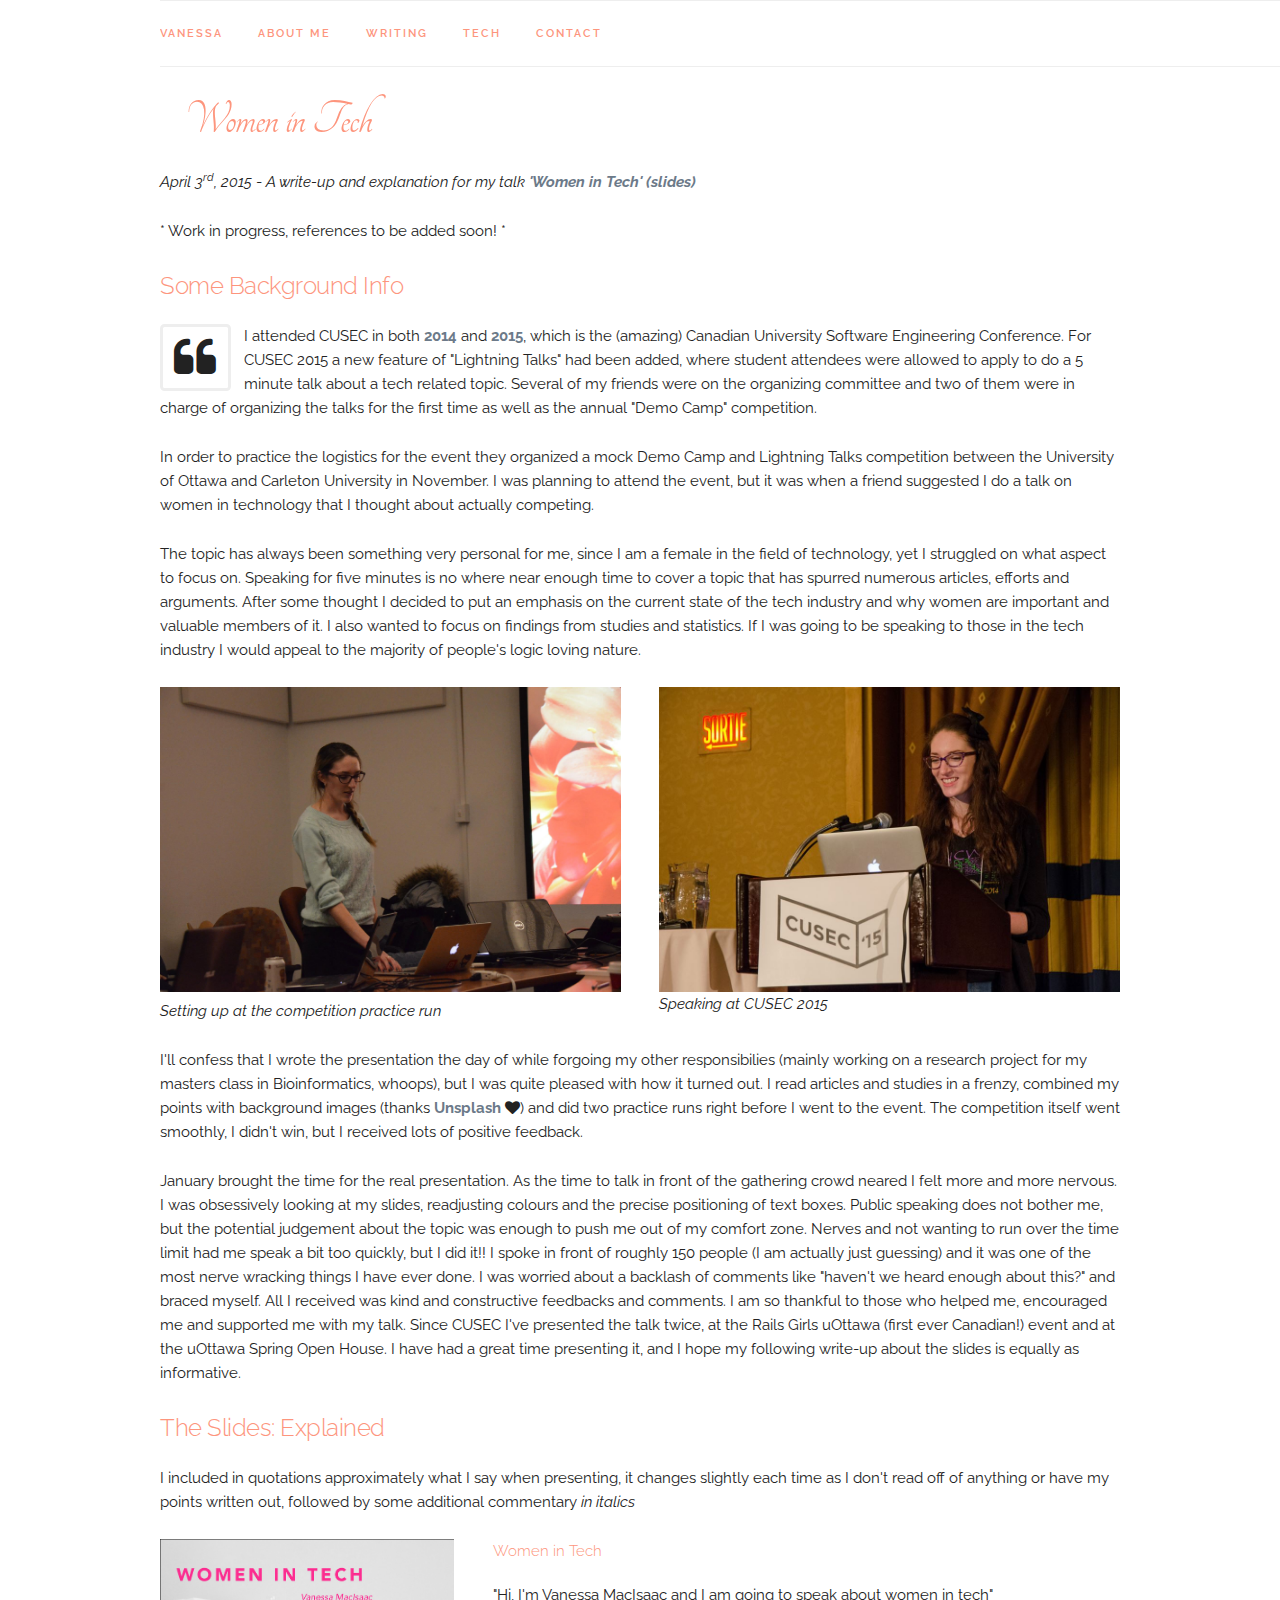
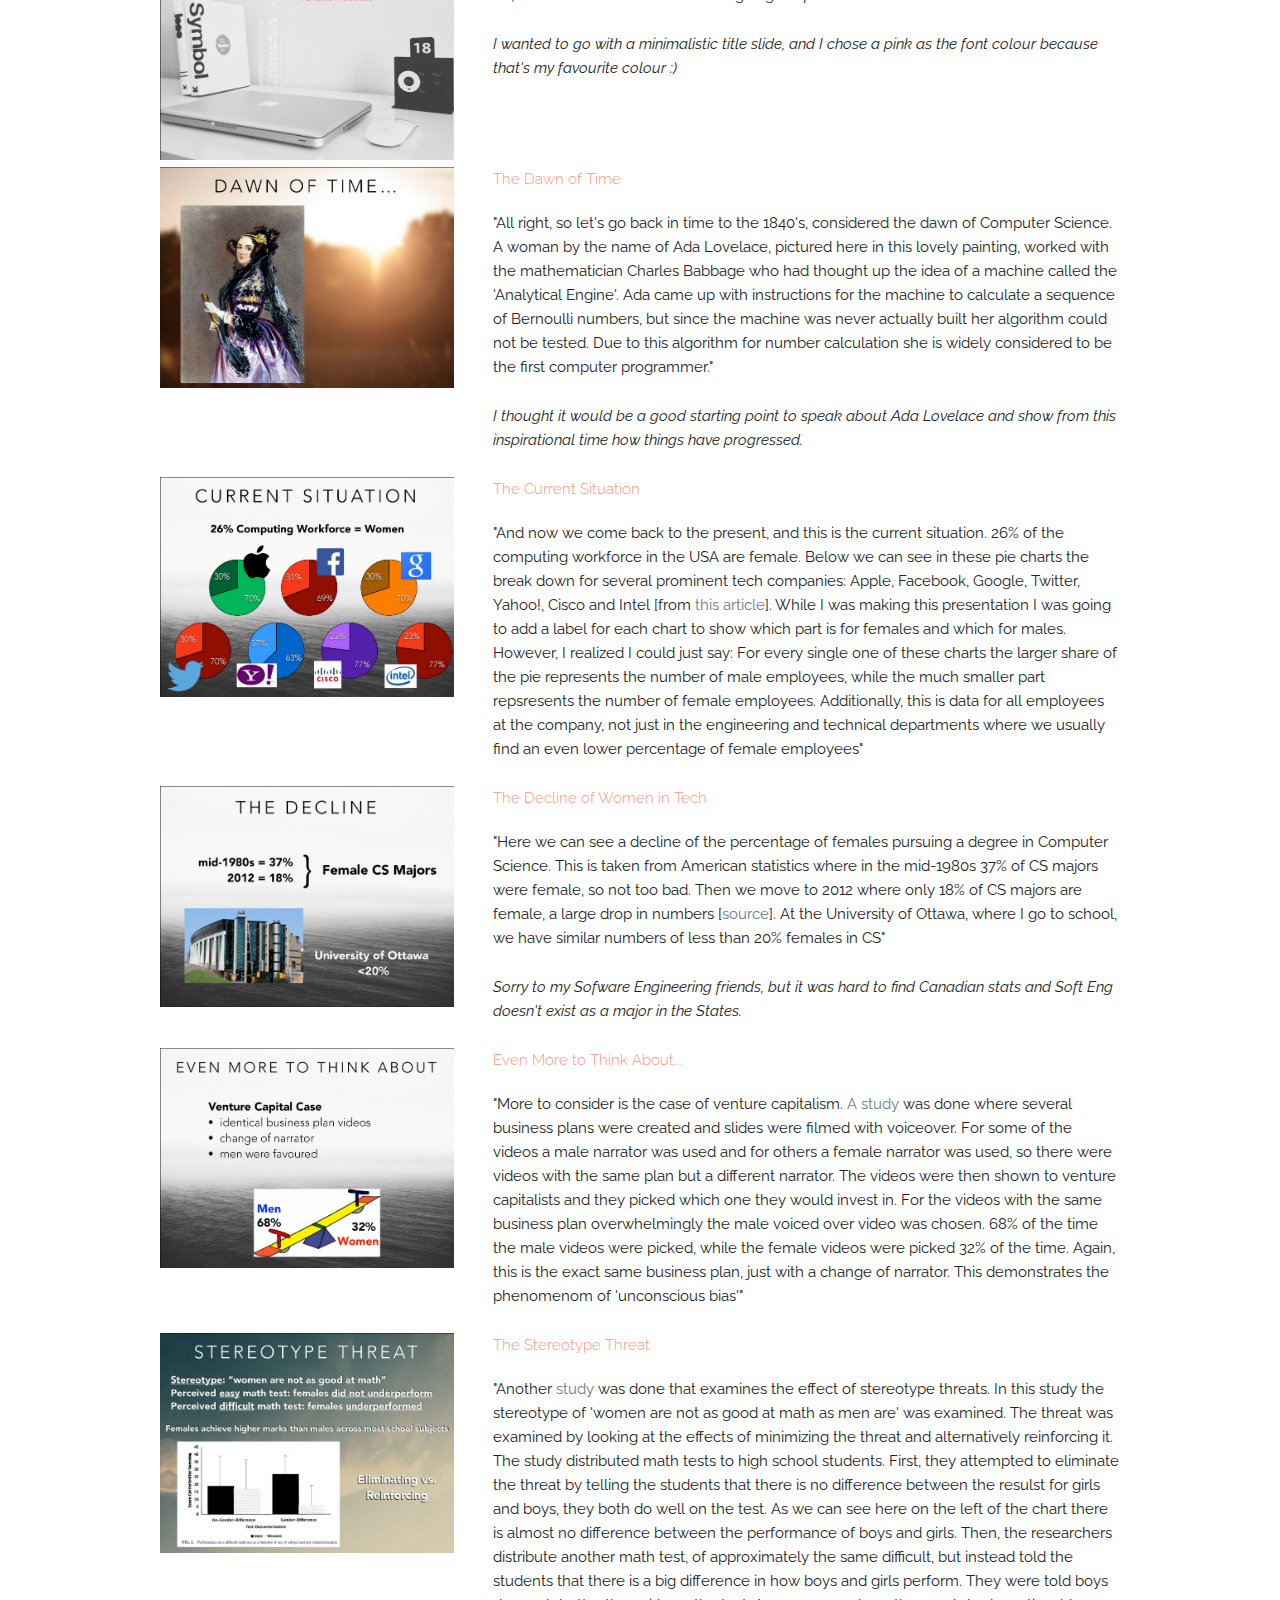
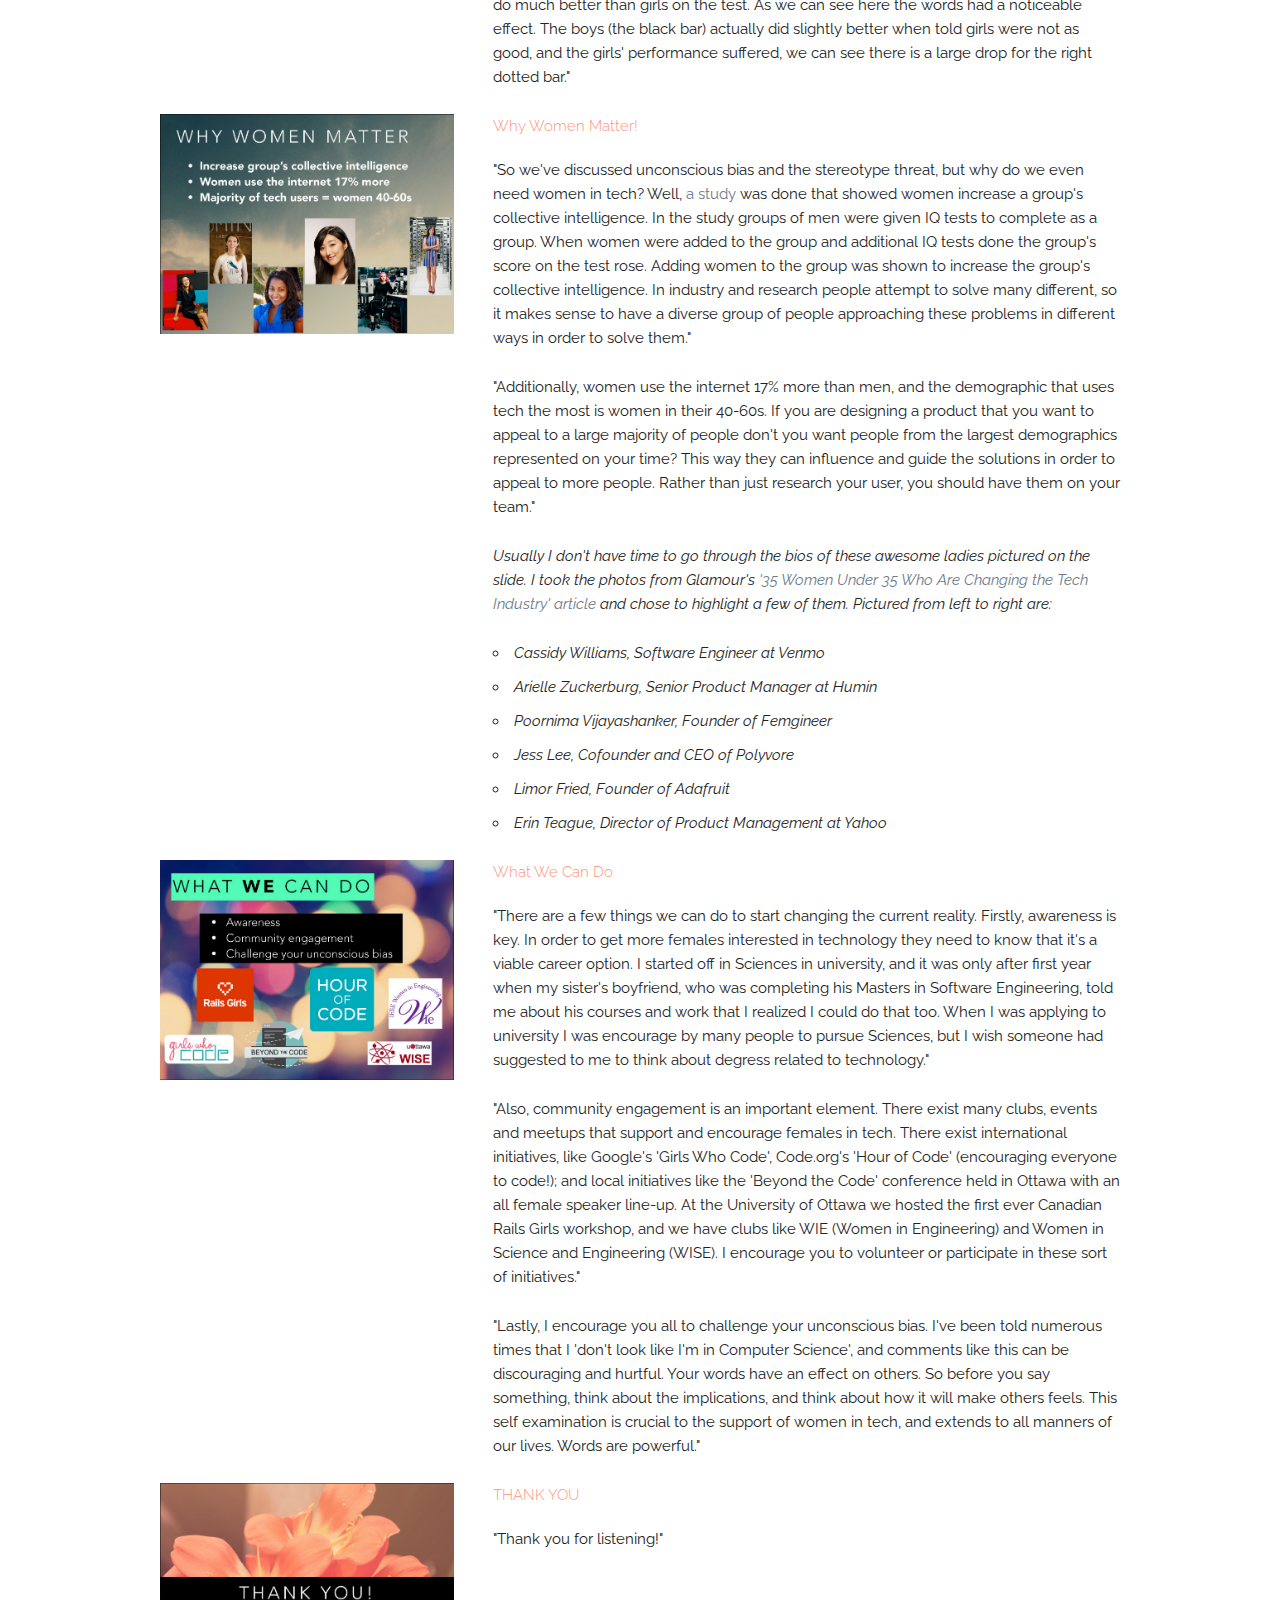
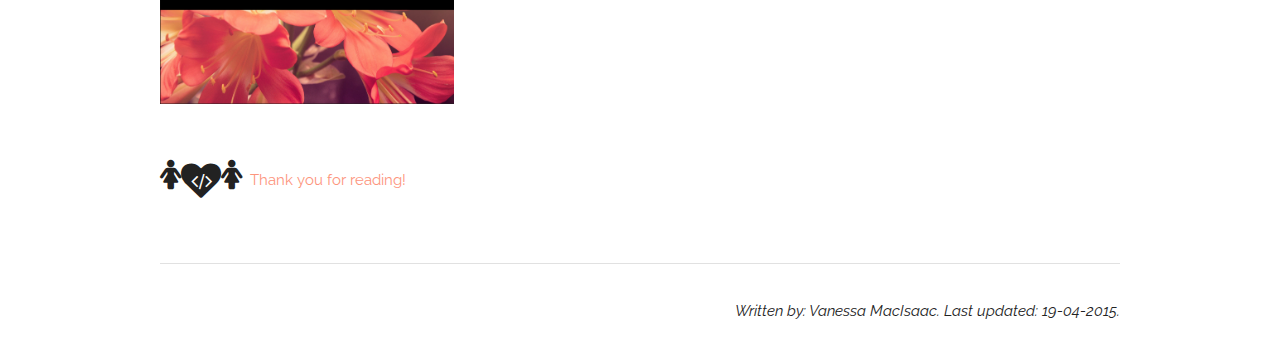
==== commit de8f2e89: "bio update, wit list of women in photos" ====
--- a/wit.html
+++ b/wit.html
@@ -133,8 +133,18 @@
         <div class="four columns"><img src="images/wit/slide-7.png" alt="Why Women Matter" width="100%"/></div>
         <div class="eight columns">
           <h6 class="lpink">Why Women Matter!</h6>
-          <p>"So we've discussed unconscious bias and the stereotype threat, but we do we even need women in tech? Well,<a href="https://hbr.org/2011/06/defend-your-research-what-makes-a-team-smarter-more-women/ar/1"> a study</a> was done that showed women increase a group's collective intelligence. In the study groups of men were given IQ tests to complete as a group. When women were added to the group and additional IQ tests done the group's score on the test rose. Adding women to the group was shown to increase the group's collective intelligence. In industry and research people attempt to solve many different, so it makes sense to have a diverse group of people approaching these problems in different ways in order to solve them."</p>
+          <p>"So we've discussed unconscious bias and the stereotype threat, but why do we even need women in tech? Well,<a href="https://hbr.org/2011/06/defend-your-research-what-makes-a-team-smarter-more-women/ar/1"> a study</a> was done that showed women increase a group's collective intelligence. In the study groups of men were given IQ tests to complete as a group. When women were added to the group and additional IQ tests done the group's score on the test rose. Adding women to the group was shown to increase the group's collective intelligence. In industry and research people attempt to solve many different, so it makes sense to have a diverse group of people approaching these problems in different ways in order to solve them."</p>
           <p>"Additionally, women use the internet 17% more than men, and the demographic that uses tech the most is women in their 40-60s. If you are designing a product that you want to appeal to a large majority of people don't you want people from the largest demographics represented on your time? This way they can influence and guide the solutions in order to appeal to more people. Rather than just research your user, you should have them on your team."</p>
+          <p><i>Usually I don't have time to go through the bios of these awesome ladies pictured on the slide. I took the photos from Glamour's <a href="http://www.glamour.com/inspired/2014/09/top-new-women-leaders-in-technology">'35 Women Under 35 Who Are Changing the Tech Industry' article</a> and chose to highlight a few of them. Pictured from left to right are:  
+            <ul>
+              <li>Cassidy Williams, Software Engineer at Venmo</li>
+              <li>Arielle Zuckerburg, Senior Product Manager at Humin</li>
+              <li>Poornima Vijayashanker, Founder of Femgineer</li>
+              <li>Jess Lee, Cofounder and CEO of Polyvore</li>
+              <li>Limor Fried, Founder of Adafruit</li>
+              <li>Erin Teague, Director of Product Management at Yahoo</li>
+            </ul>
+          </i></p>
         </div>
       </div>
 
